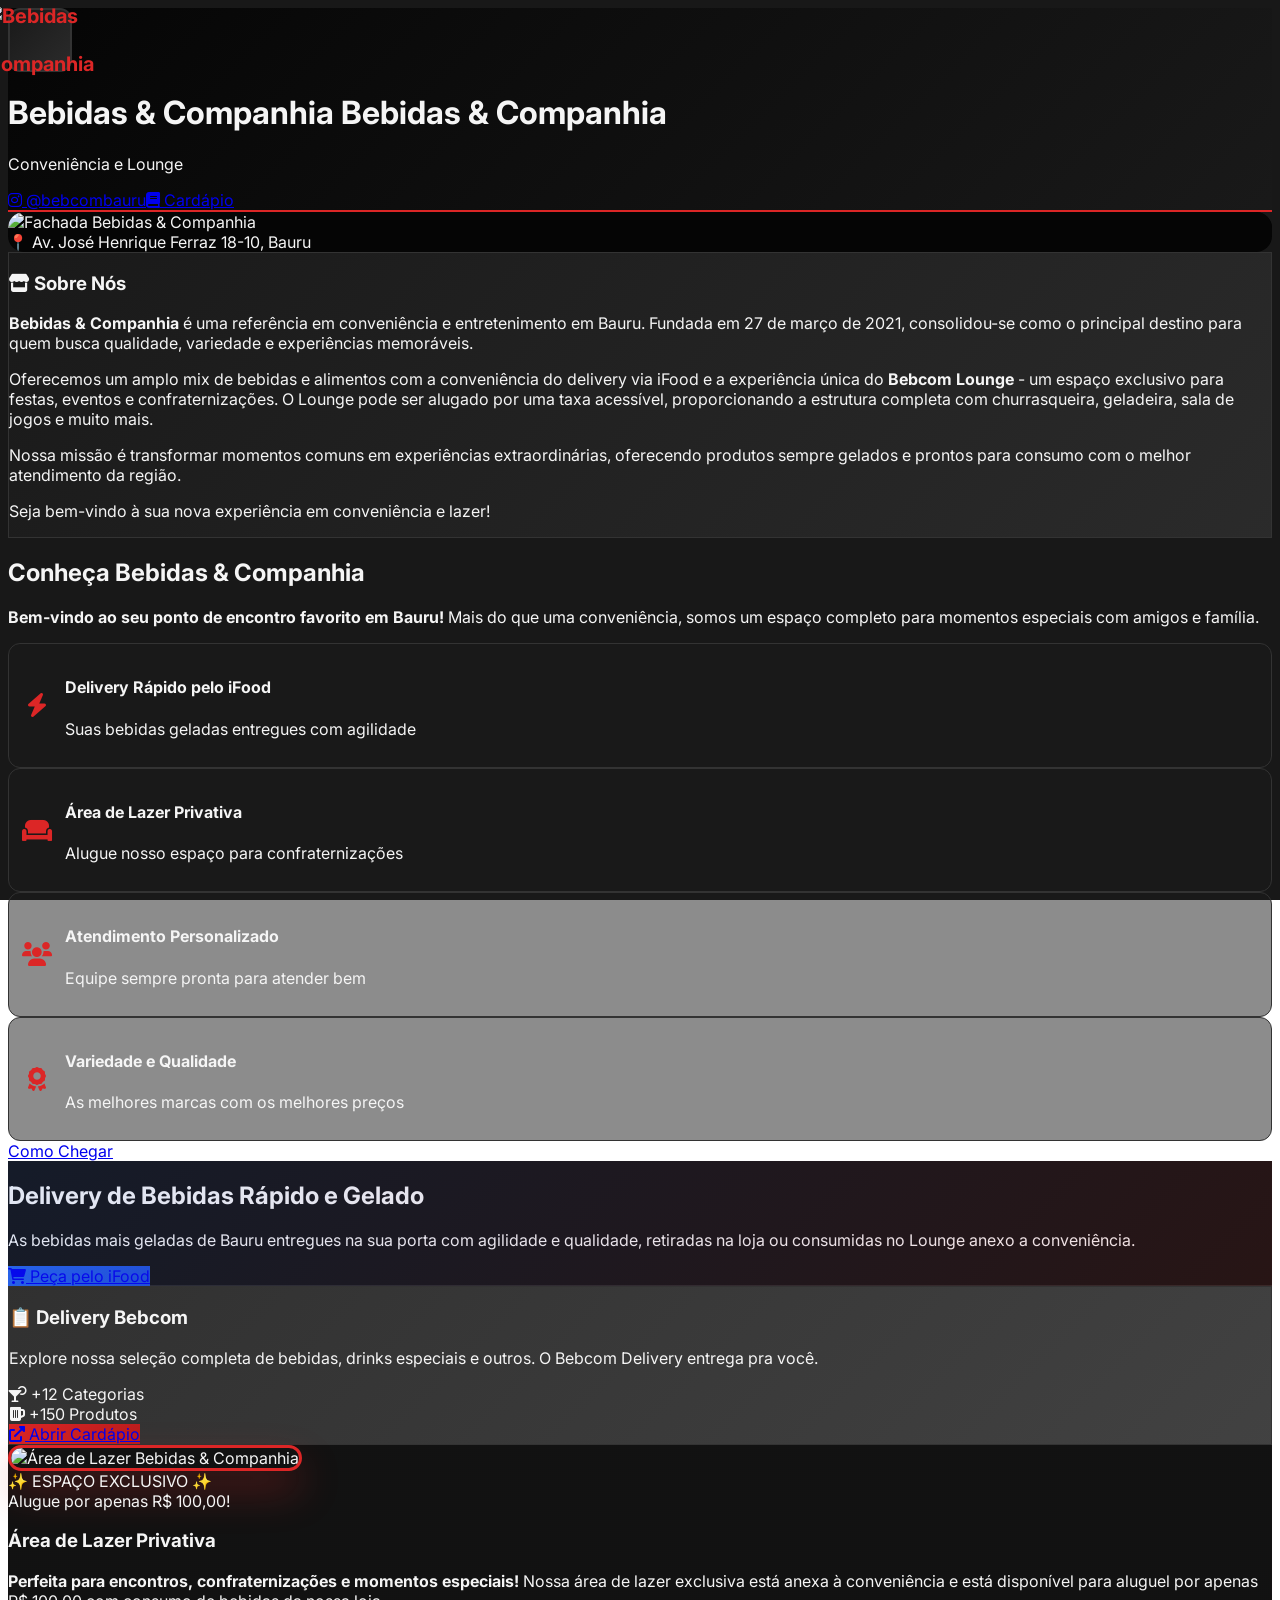
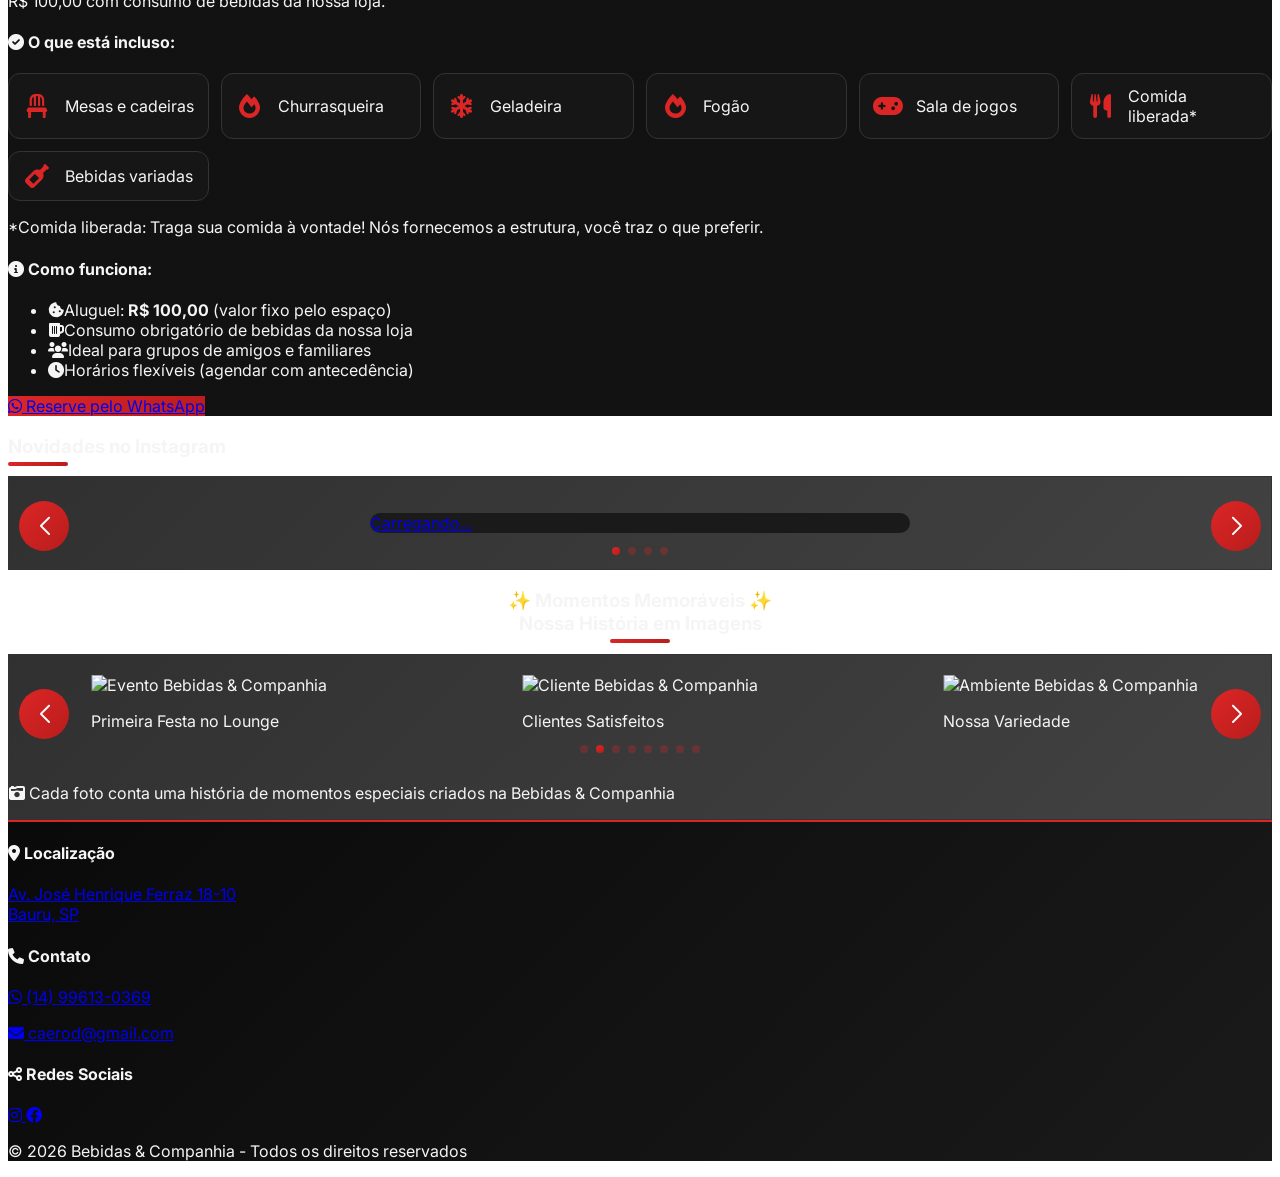
==== index.html @ fd342922 "adquacao texto" ====
<!DOCTYPE html>
<html lang="pt-BR">
<head>
  <meta charset="UTF-8">
  <!-- VIEWPORT CORRIGIDO PARA PREVENIR ZOOM NO MOBILE -->
  <meta name="viewport" content="width=device-width, initial-scale=1.0, maximum-scale=1.0, user-scalable=no, shrink-to-fit=no">
  <meta name="handheldfriendly" content="true">
  <meta name="mobileoptimized" content="width">
  
  <!-- META TAGS PWA -->
  <meta name="theme-color" content="#dc2626">
  <meta name="apple-mobile-web-app-capable" content="yes">
  <meta name="apple-mobile-web-app-status-bar-style" content="black-translucent">
  <meta name="apple-mobile-web-app-title" content="Beb&Com">
  <meta name="application-name" content="Beb&Com">
  <meta name="msapplication-TileColor" content="#dc2626">
  <meta name="msapplication-TileImage" content="/icon-144x144.png">
  
  <!-- LINKS PWA -->
  <link rel="manifest" href="/manifest.json">
  <link rel="apple-touch-icon" href="/icon-152x152.png">
  <link rel="icon" type="image/png" sizes="192x192" href="/icon-192x192.png">
  <link rel="icon" type="image/png" sizes="512x512" href="/icon-512x512.png">
  
  <title>Bebidas & Companhia - Conveniência e Lounge</title>
  
  <!-- CSS EXTERNO -->
  <link href="https://cdn.jsdelivr.net/npm/tailwindcss@2.2.19/dist/tailwind.min.css" rel="stylesheet">
  <link rel="stylesheet" href="https://cdn.jsdelivr.net/npm/swiper@8/swiper-bundle.min.css" />
  <link href="https://fonts.googleapis.com/css2?family=Inter:wght@300;400;500;600;700;800&display=swap" rel="stylesheet">
  <link rel="stylesheet" href="https://cdnjs.cloudflare.com/ajax/libs/font-awesome/6.0.0/css/all.min.css">
  
  <style>
    * {
      font-family: 'Inter', sans-serif;
      -webkit-tap-highlight-color: transparent;
    }
    
    html {
      touch-action: manipulation;
      -webkit-text-size-adjust: 100%;
      -ms-text-size-adjust: 100%;
      scroll-behavior: smooth;
    }
    
    body {
      background-color: #0a0a0a;
      color: #f5f5f5;
      background-image: url('https://raw.githubusercontent.com/Caerod1980/Imagens-Site-Guardian/bb4b23a92bf0f6ec625b9c34de3f5aa6871d1143/logo%20loja.jpeg');
      background-size: contain;
      background-position: center center;
      background-repeat: no-repeat;
      background-attachment: fixed;
      position: relative;
      overflow-x: hidden;
      min-height: 100vh;
    }
    
    body::before {
      content: '';
      position: fixed;
      top: 0;
      left: 0;
      width: 100%;
      height: 100%;
      background-color: rgba(5, 5, 5, 0.92);
      z-index: -1;
    }
    
    body > * {
      position: relative;
      z-index: 1;
    }
    
    .dark-bg { background-color: transparent; }
    .darker-bg { background-color: transparent; }
    
    .card-dark {
      background: linear-gradient(135deg, rgba(26, 26, 26, 0.9) 0%, rgba(45, 45, 45, 0.9) 100%);
      border: 1px solid #333;
      transition: all 0.3s ease;
      backdrop-filter: blur(8px);
    }
    
    .card-dark:hover {
      border-color: #dc2626;
      transform: translateY(-5px);
      box-shadow: 0 10px 25px rgba(220, 38, 38, 0.2);
    }
    
    .header-gradient {
      background: linear-gradient(135deg, rgba(5, 5, 5, 0.97) 0%, rgba(26, 26, 26, 0.97) 100%);
      border-bottom: 2px solid #dc2626;
      backdrop-filter: blur(10px);
    }
    
    .hero-section {
      background: linear-gradient(rgba(5, 5, 5, 0.94), rgba(5, 5, 5, 0.94)), 
                  url('https://images.unsplash.com/photo-1514933651103-005eec06c04b?ixlib=rb-1.2.1&auto=format&fit=crop&w=1200&q=80');
      background-size: cover;
      background-position: center;
      position: relative;
      overflow: hidden;
    }
    
    .hero-section::before {
      content: '';
      position: absolute;
      top: 0;
      left: 0;
      right: 0;
      bottom: 0;
      background: linear-gradient(135deg, rgba(37, 99, 235, 0.1) 0%, rgba(220, 38, 38, 0.1) 100%);
      z-index: 1;
    }
    
    .btn-primary {
      background: linear-gradient(135deg, #dc2626 0%, #b91c1c 100%);
      transition: all 0.3s ease;
    }
    
    .btn-primary:hover {
      transform: translateY(-2px);
      box-shadow: 0 10px 20px rgba(220, 38, 38, 0.3);
    }
    
    .btn-secondary {
      background: linear-gradient(135deg, #2563eb 0%, #1d4ed8 100%);
      transition: all 0.3s ease;
    }
    
    .btn-secondary:hover {
      transform: translateY(-2px);
      box-shadow: 0 10px 20px rgba(37, 99, 235, 0.3);
    }
    
    .section-title {
      position: relative;
      display: inline-block;
    }
    
    .section-title::after {
      content: '';
      position: absolute;
      bottom: -8px;
      left: 0;
      width: 60px;
      height: 4px;
      background: linear-gradient(135deg, #dc2626 0%, #b91c1c 100%);
      border-radius: 2px;
    }
    
    .category-icon {
      width: 50px;
      height: 50px;
      border-radius: 12px;
      display: flex;
      align-items: center;
      justify-content: center;
      font-size: 24px;
      background: linear-gradient(135deg, rgba(26, 26, 26, 0.95) 0%, rgba(45, 45, 45, 0.95) 100%);
      border: 1px solid #333;
    }
    
    .beer-color { background: linear-gradient(135deg, #f59e0b 0%, #d97706 100%); }
    .wine-color { background: linear-gradient(135deg, #dc2626 0%, #b91c1c 100%); }
    .soda-color { background: linear-gradient(135deg, #3b82f6 0%, #1d4ed8 100%); }
    .energy-color { background: linear-gradient(135deg, #10b981 0%, #059669 100%); }
    .water-color { background: linear-gradient(135deg, #0ea5e9 0%, #0284c7 100%); }
    .food-color { background: linear-gradient(135deg, #f97316 0%, #ea580c 100%); }
    .other-color { background: linear-gradient(135deg, #8b5cf6 0%, #7c3aed 100%); }
    
    .swiper {
      width: 100%;
      height: auto;
      padding: 20px 0;
    }
    
    .swiper-slide {
      display: flex;
      justify-content: center;
      align-items: center;
    }
    
    .swiper-button-next,
    .swiper-button-prev {
      background: linear-gradient(135deg, #dc2626 0%, #b91c1c 100%);
      width: 50px;
      height: 50px;
      border-radius: 50%;
      color: white;
    }
    
    .swiper-button-next:after,
    .swiper-button-prev:after {
      font-size: 18px;
      font-weight: bold;
    }
    
    .swiper-pagination-bullet {
      background: #dc2626;
      opacity: 0.3;
    }
    
    .swiper-pagination-bullet-active {
      opacity: 1;
      background: linear-gradient(135deg, #dc2626 0%, #b91c1c 100%);
    }
    
    .instagram-media {
      max-width: 100% !important;
      width: 100% !important;
      border-radius: 16px !important;
      overflow: hidden;
      background-color: rgba(26, 26, 26, 0.95) !important;
    }
    
    @media (min-width: 640px) {
      .instagram-media {
        max-width: 540px !important;
      }
    }
    
    .hover-lift {
      transition: all 0.3s cubic-bezier(0.4, 0, 0.2, 1);
    }
    
    .hover-lift:hover {
      transform: translateY(-8px);
    }
    
    [data-tooltip] {
      position: relative;
    }
    
    [data-tooltip]:before {
      content: attr(data-tooltip);
      position: absolute;
      bottom: 100%;
      left: 50%;
      transform: translateX(-50%);
      background: #1a1a1a;
      color: white;
      padding: 6px 12px;
      border-radius: 6px;
      font-size: 14px;
      white-space: nowrap;
      opacity: 0;
      visibility: hidden;
      transition: all 0.3s ease;
      z-index: 1000;
      border: 1px solid #333;
      box-shadow: 0 4px 12px rgba(0,0,0,0.3);
    }
    
    [data-tooltip]:hover:before {
      opacity: 1;
      visibility: visible;
      bottom: calc(100% + 10px);
    }
    
    .btn-primary, .btn-secondary {
      position: relative;
      overflow: hidden;
    }
    
    .btn-primary:after, .btn-secondary:after {
      content: '';
      position: absolute;
      top: 50%;
      left: 50%;
      width: 0;
      height: 0;
      border-radius: 50%;
      background: rgba(255, 255, 255, 0.3);
      transform: translate(-50%, -50%);
      transition: width 0.6s, height 0.6s;
    }
    
    .btn-primary:hover:after, .btn-secondary:hover:after {
      width: 300px;
      height: 300px;
    }
    
    .loading-bar {
      height: 3px;
      background: linear-gradient(135deg, #dc2626 0%, #b91c1c 100%);
      position: fixed;
      top: 0;
      left: 0;
      z-index: 9999;
      animation: loading 2s ease-in-out infinite;
    }
    
    @keyframes loading {
      0% { width: 0%; left: 0; }
      50% { width: 70%; }
      100% { width: 100%; left: 100%; }
    }
    
    .glass-effect {
      background: rgba(26, 26, 26, 0.85);
      backdrop-filter: blur(10px);
      border: 1px solid rgba(255, 255, 255, 0.1);
    }
    
    .btn-tactile {
      transition: all 0.2s ease;
    }
    
    .btn-tactile:active {
      transform: scale(0.95);
    }
    
    .scroll-indicator {
      position: absolute;
      bottom: 20px;
      left: 50%;
      transform: translateX(-50%);
      animation: bounce 2s infinite;
    }
    
    @keyframes bounce {
      0%, 20%, 50%, 80%, 100% { transform: translateX(-50%) translateY(0); }
      40% { transform: translateX(-50%) translateY(-10px); }
      60% { transform: translateX(-50%) translateY(-5px); }
    }
    
    .input-enhanced {
      background: rgba(26, 26, 26, 0.9);
      border: 2px solid #333;
      border-radius: 10px;
      padding: 12px 16px;
      color: white;
      transition: all 0.3s ease;
    }
    
    .input-enhanced:focus {
      outline: none;
      border-color: #dc2626;
      box-shadow: 0 0 0 3px rgba(220, 38, 38, 0.2);
    }
    
    .fachada-container {
      position: relative;
      overflow: hidden;
      border-radius: 16px;
      background-color: #050505;
    }
    
    .fachada-container img {
      display: block;
      width: 100%;
      height: auto;
      object-fit: cover;
      background-color: #050505;
    }
    
    /* ADAPTAÇÕES ESPECÍFICAS PARA MOBILE */
    @media (max-width: 768px) {
      body {
        background-size: contain;
        overflow-x: hidden;
      }
      
      .logo-container > div:last-child {
        flex: 1;
        min-width: 0;
      }
      
      .logo-container h1 {
        font-size: 1.3rem !important;
        line-height: 1.2;
        white-space: normal !important;
        overflow: visible !important;
        text-overflow: clip !important;
        max-width: 100% !important;
        display: flex;
        flex-direction: column;
      }
      
      .logo-container .mobile-subtitle {
        display: block !important;
        font-size: 0.7rem !important;
        line-height: 1.1;
        margin-top: 2px;
        white-space: nowrap;
        overflow: hidden;
        text-overflow: ellipsis;
        max-width: 100%;
        color: #9ca3af;
      }
      
      .hero-section {
        padding: 2rem 1rem;
      }
      
      .feature-grid {
        grid-template-columns: 1fr;
      }
      
      h1 { font-size: 1.75rem !important; }
      h2 { font-size: 1.5rem !important; }
      h3 { font-size: 1.25rem !important; }
      
      .btn-primary, .btn-secondary {
        padding: 12px 20px;
        font-size: 16px;
      }
      
      a, button, .card-dark {
        min-height: 44px;
        min-width: 44px;
      }
      
      input, select, textarea {
        font-size: 16px !important;
      }
    }
    
    @media (max-width: 480px) {
      body { background-size: contain; }
      
      .container {
        padding-left: 1rem;
        padding-right: 1rem;
      }
      
      .logo-container { gap: 10px; }
      
      .logo-placeholder {
        width: 40px;
        height: 40px;
        flex-shrink: 0;
        border-radius: 8px;
      }
      
      .logo-container h1 {
        font-size: 1.1rem !important;
        max-width: 100% !important;
      }
      
      .logo-container .mobile-subtitle {
        font-size: 0.65rem !important;
        max-width: 100%;
      }
    }
    
    @media (max-width: 380px) {
      .logo-container h1 {
        font-size: 1rem !important;
        max-width: 100% !important;
      }
      
      .logo-container .mobile-subtitle {
        font-size: 0.6rem !important;
        max-width: 100%;
      }
    }
    
    @media (min-width: 769px) {
      .logo-container .mobile-subtitle {
        display: none !important;
      }
      
      .logo-container .desktop-subtitle {
        display: block !important;
      }
    }
    
    .logo-container .mobile-subtitle { display: none; }
    .logo-container .desktop-subtitle { display: block; }
    
    @media (max-width: 768px) {
      .logo-container .desktop-subtitle {
        display: none !important;
      }
    }
    
    .centered-title {
      text-align: center !important;
      width: 100%;
    }
    
    .centered-title .section-title {
      display: inline-block;
      text-align: center;
    }
    
    .centered-title .section-title::after {
      left: 50%;
      transform: translateX(-50%);
    }
    
    .logo-placeholder {
      width: 50px;
      height: 50px;
      background: linear-gradient(135deg, rgba(26, 26, 26, 0.95) 0%, rgba(45, 45, 45, 0.95) 100%);
      border: 2px solid #333;
      border-radius: 10px;
      display: flex;
      align-items: center;
      justify-content: center;
      color: #dc2626;
      font-weight: bold;
      font-size: 20px;
      flex-shrink: 0;
    }
    
    @media (min-width: 768px) {
      .logo-placeholder {
        width: 60px;
        height: 60px;
        border-radius: 12px;
      }
    }
    
    .mobile-menu-button {
      display: none;
      background: transparent;
      border: none;
      color: white;
      font-size: 24px;
      cursor: pointer;
      padding: 8px;
      border-radius: 6px;
      transition: all 0.3s ease;
    }
    
    .mobile-menu-button:hover {
      background: rgba(220, 38, 38, 0.2);
    }
    
    .mobile-menu {
      position: fixed;
      top: 0;
      right: -100%;
      width: 280px;
      height: 100vh;
      background: linear-gradient(135deg, rgba(5, 5, 5, 0.98) 0%, rgba(26, 26, 26, 0.98) 100%);
      backdrop-filter: blur(10px);
      z-index: 1000;
      transition: right 0.3s ease;
      border-left: 2px solid #dc2626;
      box-shadow: -5px 0 15px rgba(0, 0, 0, 0.3);
    }
    
    .mobile-menu.active { right: 0; }
    
    .mobile-menu-header {
      padding: 20px;
      border-bottom: 1px solid #333;
      display: flex;
      justify-content: space-between;
      align-items: center;
    }
    
    .mobile-menu-content {
      padding: 20px;
      display: flex;
      flex-direction: column;
      gap: 20px;
    }
    
    .mobile-menu-item {
      display: flex;
      align-items: center;
      gap: 15px;
      padding: 12px;
      border-radius: 8px;
      color: white;
      text-decoration: none;
      transition: all 0.3s ease;
      border: 1px solid transparent;
    }
    
    .mobile-menu-item:hover {
      background: rgba(220, 38, 38, 0.1);
      border-color: #dc2626;
      transform: translateX(5px);
    }
    
    .mobile-menu-item i {
      width: 24px;
      text-align: center;
      color: #dc2626;
    }
    
    .mobile-menu-overlay {
      position: fixed;
      top: 0;
      left: 0;
      width: 100%;
      height: 100%;
      background: rgba(0, 0, 0, 0.7);
      z-index: 999;
      opacity: 0;
      visibility: hidden;
      transition: all 0.3s ease;
    }
    
    .mobile-menu-overlay.active {
      opacity: 1;
      visibility: visible;
    }
    
    .close-menu-button {
      background: transparent;
      border: none;
      color: white;
      font-size: 24px;
      cursor: pointer;
      padding: 5px;
      border-radius: 6px;
      transition: all 0.3s ease;
    }
    
    .close-menu-button:hover {
      background: rgba(220, 38, 38, 0.2);
    }
    
    @media (max-width: 768px) {
      .mobile-menu-button { display: block; }
      .header-right-desktop { display: none; }
    }
    
    @media (min-width: 769px) {
      .mobile-menu-button { display: none; }
      .header-right-desktop { display: flex; }
    }
    
    .feature-item {
      display: flex;
      align-items: center;
      gap: 12px;
      padding: 12px;
      background: rgba(26, 26, 26, 0.5);
      border-radius: 12px;
      border: 1px solid #333;
      transition: all 0.3s ease;
    }
    
    .feature-item:hover {
      border-color: #dc2626;
      background: rgba(26, 26, 26, 0.8);
      transform: translateX(5px);
    }
    
    .feature-item i {
      font-size: 24px;
      color: #dc2626;
      width: 32px;
      text-align: center;
    }
    
    .feature-grid {
      display: grid;
      grid-template-columns: repeat(auto-fit, minmax(200px, 1fr));
      gap: 12px;
    }
    
    .lounge-section {
      background: linear-gradient(rgba(5, 5, 5, 0.95), rgba(5, 5, 5, 0.95)), 
                  url('https://raw.githubusercontent.com/Caerod1980/Imagens-Site-Bebcom/40852c79a2b6483d5cab7f6fc6886e3b7cb11b28/lounge%201.png');
      background-size: cover;
      background-position: center;
      position: relative;
    }
    
    .lounge-image {
      border-radius: 24px;
      border: 3px solid #dc2626;
      box-shadow: 0 20px 40px rgba(220, 38, 38, 0.3);
    }
    
    .footer-gradient {
      background: linear-gradient(135deg, #0a0a0a 0%, #1a1a1a 100%);
      border-top: 2px solid #dc2626;
    }

    /* ESTILO PARA O BOTÃO DE INSTALAÇÃO PWA */
    .install-pwa-btn {
      position: fixed;
      bottom: 20px;
      right: 20px;
      background: linear-gradient(135deg, #dc2626 0%, #b91c1c 100%);
      color: white;
      border: none;
      border-radius: 50px;
      padding: 12px 24px;
      font-weight: bold;
      box-shadow: 0 4px 15px rgba(220, 38, 38, 0.5);
      cursor: pointer;
      z-index: 999;
      display: flex;
      align-items: center;
      gap: 8px;
      transition: all 0.3s ease;
      border: 1px solid rgba(255,255,255,0.2);
    }
    
    .install-pwa-btn:hover {
      transform: scale(1.05);
      box-shadow: 0 6px 20px rgba(220, 38, 38, 0.7);
    }
    
    .install-pwa-btn.hidden {
      display: none;
    }
    
    @media (max-width: 768px) {
      .install-pwa-btn {
        bottom: 15px;
        right: 15px;
        padding: 10px 18px;
        font-size: 14px;
      }
    }
  </style>
</head>
<body class="dark-bg">
  <!-- BOTÃO DE INSTALAÇÃO PWA -->
  <button id="installButton" class="install-pwa-btn hidden">
    <i class="fas fa-download"></i>
    Instalar App
  </button>

  <!-- Header -->
  <header class="header-gradient text-white shadow-2xl relative z-10">
    <div class="container mx-auto px-4 py-4">
      <div class="flex items-center justify-between">
        <div class="logo-container flex items-center space-x-3">
          <!-- Logo da Loja -->
          <div class="logo-placeholder">
            <img src="https://raw.githubusercontent.com/Caerod1980/Imagens-Site-Guardian/bb4b23a92bf0f6ec625b9c34de3f5aa6871d1143/logo%20loja.jpeg" 
                 alt="Bebidas & Companhia" 
                 class="w-full h-full object-contain rounded-lg">
          </div>
          <div class="flex flex-col">
            <h1 class="text-2xl md:text-3xl font-bold truncate md:whitespace-normal">
              <span class="md:hidden block">
                <span class="block">Bebidas &</span>
                <span class="block">Companhia</span>
              </span>
              <span class="hidden md:block">Bebidas & Companhia</span>
            </h1>
            <p class="desktop-subtitle text-sm text-gray-300">Conveniência e Lounge</p>
            <p class="mobile-subtitle text-gray-300">Conveniência e Lounge</p>
          </div>
        </div>
        
        <!-- Menu Desktop -->
        <div class="header-right-desktop items-center space-x-6">
          <a href="https://www.instagram.com/bebcombauru" class="flex items-center space-x-2 hover:text-red-500 transition-colors" data-tooltip="Abrir Instagram">
            <i class="fab fa-instagram text-xl"></i>
            <span>@bebcombauru</span>
          </a>
          <a href="#cardapio-section" class="flex items-center space-x-2 hover:text-red-500 transition-colors px-4 py-2 rounded-lg border border-red-600 bg-red-600/10 hover:bg-red-600/20 btn-tactile" data-tooltip="Ver cardápio completo">
            <i class="fas fa-book text-xl"></i>
            <span class="font-bold">Cardápio</span>
          </a>
        </div>
        
        <!-- Botão Hamburguer Mobile -->
        <button class="mobile-menu-button" onclick="toggleMobileMenu()">
          <i class="fas fa-bars"></i>
        </button>
      </div>
    </div>
  </header>

  <!-- Menu Mobile -->
  <div class="mobile-menu-overlay" id="mobileMenuOverlay" onclick="closeMobileMenu()"></div>
  
  <div class="mobile-menu" id="mobileMenu">
    <div class="mobile-menu-header">
      <h3 class="text-xl font-bold">Menu</h3>
      <button class="close-menu-button" onclick="closeMobileMenu()">
        <i class="fas fa-times"></i>
      </button>
    </div>
    <div class="mobile-menu-content">
      <a href="https://www.instagram.com/bebcombauru" class="mobile-menu-item" target="_blank">
        <i class="fab fa-instagram"></i>
        <span>Instagram</span>
      </a>
      <a href="#cardapio-section" class="mobile-menu-item internal-link">
        <i class="fas fa-book"></i>
        <span>Cardápio (seção)</span>
      </a>
      <a href="https://www.ifood.com.br/delivery/bauru-sp/bebidas-e-companhia-residencial-parque-granja-cecilia-b/aac15ae4-e526-4e8c-b3b6-6627cb7e2001" class="mobile-menu-item" target="_blank">
        <i class="fas fa-shopping-cart"></i>
        <span>iFood</span>
      </a>
      <a href="https://wa.me/5514996130369" class="mobile-menu-item" target="_blank">
        <i class="fab fa-whatsapp"></i>
        <span>WhatsApp</span>
      </a>
      <a href="https://www.google.com/maps/search/?api=1&query=Av.+José+Henrique+Ferraz+18-10,+Bauru,+SP" class="mobile-menu-item" target="_blank">
        <i class="fas fa-map-marker-alt"></i>
        <span>Como Chegar</span>
      </a>
      <a href="https://caerod1980.github.io/bebcom-delivery-backend/" class="mobile-menu-item external-link" target="_blank">
        <i class="fas fa-external-link-alt"></i>
        <span>Delivery Bebcom</span>
      </a>
    </div>
  </div>

  <!-- NOVA SEÇÃO: CONHEÇA BEBIDAS & COMPANHIA -->
  <section class="darker-bg text-white py-16">
    <div class="container mx-auto px-4">
      <div class="flex flex-col lg:flex-row gap-12 items-center">
        
        <!-- Imagem da Fachada -->
        <div class="w-full lg:w-1/2">
          <div class="fachada-container rounded-2xl border-2 border-gray-800 shadow-2xl">
            <img src="https://github.com/Caerod1980/Imagens-Site-Bebcom/blob/c9d175f53da36a43b2d21bed4a057c8f7ff5a907/Fachada%20Bebidas%20e%20Companhia%202.jpeg?raw=true" 
                 alt="Fachada Bebidas & Companhia" 
                 class="w-full h-auto transition-transform duration-500 hover:scale-105">
            <div class="absolute bottom-0 left-0 right-0 bg-gradient-to-t from-black/80 to-transparent p-6">
              <div class="text-white text-lg font-semibold">📍 Av. José Henrique Ferraz 18-10, Bauru</div>
            </div>
          </div>
          
          <!-- SEÇÃO "SOBRE NÓS" -->
          <div class="mt-8 card-dark rounded-2xl p-6">
            <h3 class="text-2xl font-bold mb-4 flex items-center text-red-500">
              <i class="fas fa-store mr-3"></i>
              Sobre Nós
            </h3>
            <div class="space-y-4 text-gray-300">
              <p>
                <strong>Bebidas & Companhia</strong> é uma referência em conveniência e entretenimento em Bauru. 
                Fundada em 27 de março de 2021, consolidou-se como o principal destino para quem busca qualidade, 
                variedade e experiências memoráveis.
              </p>
              <p>
                Oferecemos um amplo mix de bebidas e alimentos com a conveniência do delivery via iFood e a 
                experiência única do <strong>Bebcom Lounge</strong> - um espaço exclusivo para festas, eventos 
                e confraternizações. O Lounge pode ser alugado por uma taxa acessível, proporcionando a estrutura 
                completa com churrasqueira, geladeira, sala de jogos e muito mais.
              </p>
              <p>
                Nossa missão é transformar momentos comuns em experiências extraordinárias, oferecendo produtos 
                sempre gelados e prontos para consumo com o melhor atendimento da região.
              </p>
              <p class="pt-4 text-white font-semibold italic border-t border-gray-700">
                Seja bem-vindo à sua nova experiência em conveniência e lazer!
              </p>
            </div>
          </div>
        </div>
        
        <!-- Descrição da Loja -->
        <div class="w-full lg:w-1/2">
          <h2 class="text-3xl md:text-4xl font-bold mb-6">
            <span class="text-red-500">Conheça </span> Bebidas & Companhia
          </h2>
          
          <p class="text-lg text-gray-300 mb-6">
            <strong>Bem-vindo ao seu ponto de encontro favorito em Bauru!</strong> 
            Mais do que uma conveniência, somos um espaço completo para momentos 
            especiais com amigos e família.
          </p>
          
          <div class="space-y-4 mb-8">
            <div class="feature-item">
              <i class="fas fa-bolt text-red-500"></i>
              <div>
                <h4 class="font-bold text-white">Delivery Rápido pelo iFood</h4>
                <p class="text-gray-300">Suas bebidas geladas entregues com agilidade</p>
              </div>
            </div>
            
            <div class="feature-item">
              <i class="fas fa-couch text-red-500"></i>
              <div>
                <h4 class="font-bold text-white">Área de Lazer Privativa</h4>
                <p class="text-gray-300">Alugue nosso espaço para confraternizações</p>
              </div>
            </div>
            
            <div class="feature-item">
              <i class="fas fa-users text-red-500"></i>
              <div>
                <h4 class="font-bold text-white">Atendimento Personalizado</h4>
                <p class="text-gray-300">Equipe sempre pronta para atender bem</p>
              </div>
            </div>
            
            <div class="feature-item">
              <i class="fas fa-award text-red-500"></i>
              <div>
                <h4 class="font-bold text-white">Variedade e Qualidade</h4>
                <p class="text-gray-300">As melhores marcas com os melhores preços</p>
              </div>
            </div>
          </div>
          
          <div class="flex flex-col sm:flex-row gap-4">
            <a href="https://www.google.com/maps/search/?api=1&query=Av.+José+Henrique+Ferraz+18-10,+Bauru,+SP" 
               target="_blank"
               class="border border-gray-700 px-8 py-3 rounded-full text-white font-bold text-lg flex items-center justify-center space-x-3 hover:bg-gray-800 transition-colors btn-tactile" data-tooltip="Abrir Google Maps">
              <span>Como Chegar</span>
            </a>
          </div>
        </div>
      </div>
    </div>
  </section>

  <!-- Hero Section -->
  <section class="hero-section text-white py-16 relative">
    <div class="container mx-auto px-4 text-center relative z-10">
      <h2 class="text-4xl md:text-6xl font-bold mb-6">
        Delivery de Bebidas
        <span class="block text-red-500 text-glow">Rápido e Gelado</span>
      </h2>
      <p class="text-xl md:text-2xl mb-8 text-gray-300 max-w-3xl mx-auto">
        As bebidas mais geladas de Bauru entregues na sua porta com agilidade e qualidade, retiradas na loja ou consumidas no Lounge anexo a conveniência.
      </p>
      <div class="flex flex-col sm:flex-row gap-4 justify-center items-center">
        <a href="https://www.ifood.com.br/delivery/bauru-sp/bebidas-e-companhia-residencial-parque-granja-cecilia-b/aac15ae4-e526-4e8c-b3b6-6627cb7e2001" class="btn-secondary px-8 py-4 rounded-full text-white font-bold text-lg flex items-center space-x-3 btn-tactile" data-tooltip="Abrir iFood">
          <i class="fas fa-shopping-cart"></i>
          <span>Peça pelo iFood</span>
        </a>
      </div>
    </div>
  </section>

  <!-- SEÇÃO: CARDÁPIO COMPLETO -->
  <section id="cardapio-section" class="py-16">
    <div class="container mx-auto px-4">
      <div class="card-dark rounded-2xl p-8 text-center border-2 border-red-600 hover-lift">
        <div class="flex flex-col md:flex-row items-center justify-between gap-6">
          <div class="text-left">
            <h3 class="text-2xl md:text-3xl font-bold text-white mb-2">
              <span class="text-red-500">📋 Delivery Bebcom</span>
            </h3>
            <p class="text-gray-300 mb-4">
              Explore nossa seleção completa de bebidas, drinks especiais e outros. 
              O Bebcom Delivery entrega pra você.
            </p>
            <div class="flex items-center space-x-4 text-sm text-gray-400">
              <div class="flex items-center">
                <i class="fas fa-cocktail text-red-500 mr-2"></i>
                <span>+12 Categorias</span>
              </div>
              <div class="flex items-center">
                <i class="fas fa-beer text-red-500 mr-2"></i>
                <span>+150 Produtos</span>
              </div>
            </div>
          </div>
          <a href="https://caerod1980.github.io/bebcom-delivery-backend/" target="_blank" 
             class="btn-primary px-8 py-4 rounded-full text-white font-bold text-lg flex items-center space-x-3 btn-tactile whitespace-nowrap external-link" 
             data-tooltip="Abrir Cardápio Completo">
            <i class="fas fa-external-link-alt"></i>
            <span>Abrir Cardápio</span>
          </a>
        </div>
      </div>
    </div>
  </section>

  <!-- SEÇÃO: ÁREA DE LAZER -->
  <section class="lounge-section text-white py-16 relative">
    <div class="container mx-auto px-4 relative z-10">
      <div class="flex flex-col lg:flex-row gap-12 items-center">
        <!-- Imagem da Área de Lazer -->
        <div class="w-full lg:w-1/2">
          <div class="relative">
            <img src="https://raw.githubusercontent.com/Caerod1980/Imagens-Site-Bebcom/40852c79a2b6483d5cab7f6fc6886e3b7cb11b28/lounge%201.png" 
                 alt="Área de Lazer Bebidas & Companhia" 
                 class="lounge-image w-full h-auto">
            <div class="absolute bottom-0 left-0 right-0 bg-gradient-to-t from-black to-transparent p-6 rounded-b-2xl">
              <div class="text-2xl font-bold text-red-500 mb-2">✨ ESPAÇO EXCLUSIVO ✨</div>
              <div class="text-white text-lg font-semibold">Alugue por apenas R$ 100,00!</div>
            </div>
          </div>
        </div>
        
        <!-- Descrição da Área de Lazer -->
        <div class="w-full lg:w-1/2">
          <h3 class="text-3xl md:text-4xl font-bold mb-6">
            <span class="text-red-500">Área de Lazer</span> Privativa
          </h3>
          
          <p class="text-lg text-gray-300 mb-6">
            <strong>Perfeita para encontros, confraternizações e momentos especiais!</strong> 
            Nossa área de lazer exclusiva está anexa à conveniência e está disponível para aluguel 
            por apenas <span class="text-red-500 font-bold">R$ 100,00</span> com consumo de bebidas da nossa loja.
          </p>
          
          <div class="mb-8">
            <h4 class="text-xl font-bold mb-4 flex items-center text-red-500">
              <i class="fas fa-check-circle mr-3"></i>
              O que está incluso:
            </h4>
            <div class="feature-grid mb-6">
              <div class="feature-item"><i class="fas fa-chair"></i><span>Mesas e cadeiras</span></div>
              <div class="feature-item"><i class="fas fa-fire"></i><span>Churrasqueira</span></div>
              <div class="feature-item"><i class="fas fa-snowflake"></i><span>Geladeira</span></div>
              <div class="feature-item"><i class="fas fa-fire"></i><span>Fogão</span></div>
              <div class="feature-item"><i class="fas fa-gamepad"></i><span>Sala de jogos</span></div>
              <div class="feature-item"><i class="fas fa-utensils"></i><span>Comida liberada*</span></div>
              <div class="feature-item"><i class="fas fa-wine-bottle"></i><span>Bebidas variadas</span></div>
            </div>
            <p class="text-sm text-gray-400 italic">
              *Comida liberada: Traga sua comida à vontade! Nós fornecemos a estrutura, você traz o que preferir.
            </p>
          </div>
          
          <div class="bg-gray-900 rounded-xl p-6 mb-8">
            <h4 class="text-xl font-bold mb-4 flex items-center text-blue-500">
              <i class="fas fa-info-circle mr-3"></i>
              Como funciona:
            </h4>
            <ul class="space-y-3">
              <li class="flex items-start"><i class="fas fa-cookie-bite text-red-500 mr-3 mt-1"></i><span>Aluguel: <strong>R$ 100,00</strong> (valor fixo pelo espaço)</span></li>
              <li class="flex items-start"><i class="fas fa-beer text-red-500 mr-3 mt-1"></i><span>Consumo obrigatório de bebidas da nossa loja</span></li>
              <li class="flex items-start"><i class="fas fa-users text-red-500 mr-3 mt-1"></i><span>Ideal para grupos de amigos e familiares</span></li>
              <li class="flex items-start"><i class="fas fa-clock text-red-500 mr-3 mt-1"></i><span>Horários flexíveis (agendar com antecedência)</span></li>
            </ul>
          </div>
          
          <a href="https://wa.me/5514996130369?text=Olá! Gostaria de mais informações sobre o aluguel da área de lazer!" 
             class="btn-primary px-8 py-4 rounded-full text-white font-bold text-lg flex items-center justify-center space-x-3 w-full lg:w-auto btn-tactile" data-tooltip="Abrir WhatsApp">
            <i class="fab fa-whatsapp text-xl"></i>
            <span>Reserve pelo WhatsApp</span>
          </a>
        </div>
      </div>
    </div>
  </section>

  <!-- Main Content - Instagram Feed -->
  <main class="container mx-auto px-4 py-12">
    <div class="flex flex-col lg:flex-row gap-12 justify-center">
      <section class="w-full">
        <h3 class="section-title text-3xl font-bold text-white mb-8">Novidades no Instagram</h3>
        <div class="card-dark rounded-2xl p-6">
          <div class="swiper mySwiper">
            <div class="swiper-wrapper">
              <div class="swiper-slide">
                <blockquote class="instagram-media" data-instgrm-permalink="https://www.instagram.com/p/DLd0WeCp0q5/" data-instgrm-version="14" style="max-width: 540px; width: 100%;" data-instgrm-allow-script-access="true" data-instgrm-payload-type="video">
                  <a href="https://www.instagram.com/p/DLd0WeCp0q5/">Carregando...</a>
                </blockquote>
              </div>
              <div class="swiper-slide">
                <blockquote class="instagram-media" data-instgrm-permalink="https://www.instagram.com/p/DLNmoSWpNQB/" data-instgrm-version="14" style="max-width: 540px; width: 100%;" data-instgrm-allow-script-access="true" data-instgrm-payload-type="video">
                  <a href="https://www.instagram.com/p/DLNmoSWpNQB/">Carregando...</a>
                </blockquote>
              </div>
              <div class="swiper-slide">
                <blockquote class="instagram-media" data-instgrm-permalink="https://www.instagram.com/p/DLdFGbAJBfo/" data-instgrm-version="14" style="max-width: 540px; width: 100%;" data-instgrm-allow-script-access="true" data-instgrm-payload-type="video">
                  <a href="https://www.instagram.com/p/DLdFGbAJBfo/">Carregando...</a>
                </blockquote>
              </div>
              <div class="swiper-slide">
                <blockquote class="instagram-media" data-instgrm-permalink="https://www.instagram.com/p/DLAzrlMJPLK/" data-instgrm-version="14" style="max-width: 540px; width: 100%;" data-instgrm-allow-script-access="true" data-instgrm-payload-type="video">
                  <a href="https://www.instagram.com/p/DLAzrlMJPLK/">Carregando...</a>
                </blockquote>
              </div>
            </div>
            <div class="swiper-button-next"></div>
            <div class="swiper-button-prev"></div>
            <div class="swiper-pagination"></div>
          </div>
        </div>
      </section>
    </div>
  </main>

  <!-- Galeria de Fotos -->
  <section class="py-16 bg-black">
    <div class="container mx-auto px-4">
      <div class="centered-title mb-8">
        <h3 class="section-title text-3xl font-bold text-white">
          <span class="text-red-500">✨ Momentos Memoráveis ✨</span><br>
          <span class="text-xl md:text-2xl font-normal text-gray-300 mt-2 block">Nossa História em Imagens</span>
        </h3>
      </div>
      
      <div class="card-dark rounded-2xl p-6 border-2 border-red-600">
        <div class="swiper gallerySwiper">
          <div class="swiper-wrapper">
            <div class="swiper-slide">
              <div class="relative overflow-hidden rounded-xl">
                <img src="https://github.com/Caerod1980/Imagens-Site-Bebcom/blob/00dabb21cd79d9fc9554f568f5afbb0937e23c08/WhatsApp%20Image%202021-03-27%20at%2014.10.54%20(1).jpeg?raw=true" alt="Momento Bebidas & Companhia" class="w-full h-64 md:h-80 object-cover transition-transform duration-500 hover:scale-110">
                <div class="absolute bottom-0 left-0 right-0 bg-gradient-to-t from-black/90 to-transparent p-4">
                  <p class="text-white text-sm font-semibold">Inauguração - Março 2021</p>
                </div>
              </div>
            </div>
            
            <div class="swiper-slide">
              <div class="relative overflow-hidden rounded-xl">
                <img src="https://github.com/Caerod1980/Imagens-Site-Bebcom/blob/00dabb21cd79d9fc9554f568f5afbb0937e23c08/WhatsApp%20Image%202021-03-27%20at%2014.10.56%20(2).jpeg?raw=true" alt="Evento Bebidas & Companhia" class="w-full h-64 md:h-80 object-cover transition-transform duration-500 hover:scale-110">
                <div class="absolute bottom-0 left-0 right-0 bg-gradient-to-t from-black/90 to-transparent p-4">
                  <p class="text-white text-sm font-semibold">Primeira Festa no Lounge</p>
                </div>
              </div>
            </div>
            
            <div class="swiper-slide">
              <div class="relative overflow-hidden rounded-xl">
                <img src="https://github.com/Caerod1980/Imagens-Site-Bebcom/blob/00dabb21cd79d9fc9554f568f5afbb0937e23c08/WhatsApp%20Image%202021-03-27%20at%2014.10.56%20(3).jpeg?raw=true" alt="Cliente Bebidas & Companhia" class="w-full h-64 md:h-80 object-cover transition-transform duration-500 hover:scale-110">
                <div class="absolute bottom-0 left-0 right-0 bg-gradient-to-t from-black/90 to-transparent p-4">
                  <p class="text-white text-sm font-semibold">Clientes Satisfeitos</p>
                </div>
              </div>
            </div>
            
            <div class="swiper-slide">
              <div class="relative overflow-hidden rounded-xl">
                <img src="https://github.com/Caerod1980/Imagens-Site-Bebcom/blob/00dabb21cd79d9fc9554f568f5afbb0937e23c08/WhatsApp%20Image%202021-03-29%20at%2013.00.09.jpeg?raw=true" alt="Ambiente Bebidas & Companhia" class="w-full h-64 md:h-80 object-cover transition-transform duration-500 hover:scale-110">
                <div class="absolute bottom-0 left-0 right-0 bg-gradient-to-t from-black/90 to-transparent p-4">
                  <p class="text-white text-sm font-semibold">Nossa Variedade</p>
                </div>
              </div>
            </div>
            
            <div class="swiper-slide">
              <div class="relative overflow-hidden rounded-xl">
                <img src="https://github.com/Caerod1980/Imagens-Site-Bebcom/blob/00dabb21cd79d9fc9554f568f5afbb0937e23c08/WhatsApp%20Image%202021-03-29%20at%2013.00.12%20(2).jpeg?raw=true" alt="Produtos Bebidas & Companhia" class="w-full h-64 md:h-80 object-cover transition-transform duration-500 hover:scale-110">
                <div class="absolute bottom-0 left-0 right-0 bg-gradient-to-t from-black/90 to-transparent p-4">
                  <p class="text-white text-sm font-semibold">Bebidas Geladas</p>
                </div>
              </div>
            </div>
            
            <div class="swiper-slide">
              <div class="relative overflow-hidden rounded-xl">
                <img src="https://github.com/Caerod1980/Imagens-Site-Bebcom/blob/00dabb21cd79d9fc9554f568f5afbb0937e23c08/WhatsApp%20Image%202021-03-27%20at%2014.10.55%20(3).jpeg?raw=true" alt="Espaço Bebidas & Companhia" class="w-full h-64 md:h-80 object-cover transition-transform duration-500 hover:scale-110">
                <div class="absolute bottom-0 left-0 right-0 bg-gradient-to-t from-black/90 to-transparent p-4">
                  <p class="text-white text-sm font-semibold">Ambiente Aconchegante</p>
                </div>
              </div>
            </div>
            
            <div class="swiper-slide">
              <div class="relative overflow-hidden rounded-xl">
                <img src="https://github.com/Caerod1980/Imagens-Site-Bebcom/blob/00dabb21cd79d9fc9554f568f5afbb0937e23c08/WhatsApp%20Image%202021-03-27%20at%2014.10.56%20(1).jpeg?raw=true" alt="Celebração Bebidas & Companhia" class="w-full h-64 md:h-80 object-cover transition-transform duration-500 hover:scale-110">
                <div class="absolute bottom-0 left-0 right-0 bg-gradient-to-t from-black/90 to-transparent p-4">
                  <p class="text-white text-sm font-semibold">Celebrações Especiais</p>
                </div>
              </div>
            </div>

            <div class="swiper-slide">
              <div class="relative overflow-hidden rounded-xl">
                <img src="https://github.com/Caerod1980/Imagens-Site-Bebcom/blob/3b6365af30392578b6379221ba89b3b83f37ae60/WhatsApp%20Image%202026-01-28%20at%2018.15.59.jpeg?raw=true" alt="Momento Especial Bebidas & Companhia" class="w-full h-64 md:h-80 object-cover transition-transform duration-500 hover:scale-110">
                <div class="absolute bottom-0 left-0 right-0 bg-gradient-to-t from-black/90 to-transparent p-4">
                  <p class="text-white text-sm font-semibold">Momento Especial - Janeiro 2026</p>
                </div>
              </div>
            </div>
          </div>
          <div class="swiper-button-next bg-red-600 hover:bg-red-700"></div>
          <div class="swiper-button-prev bg-red-600 hover:bg-red-700"></div>
          <div class="swiper-pagination"></div>
        </div>
        
        <div class="mt-6 text-center">
          <p class="text-gray-300 italic">
            <i class="fas fa-camera-retro text-red-500 mr-2"></i>
            Cada foto conta uma história de momentos especiais criados na Bebidas & Companhia
          </p>
        </div>
      </div>
    </div>
  </section>

  <!-- Footer -->
  <footer class="footer-gradient text-white py-12 mt-16">
    <div class="container mx-auto px-4">
      <div class="grid grid-cols-1 md:grid-cols-3 gap-8">
        <div>
          <h4 class="text-xl font-bold mb-4 flex items-center">
            <i class="fas fa-map-marker-alt mr-3 text-red-500"></i>
            Localização
          </h4>
          <p class="mb-2 text-gray-300">
            <a href="https://www.google.com/maps/search/?api=1&query=Av.+José+Henrique+Ferraz+18-10,+Bauru,+SP" target="_blank" class="hover:text-red-500 transition-colors" data-tooltip="Abrir Google Maps">
              Av. José Henrique Ferraz 18-10<br>
              Bauru, SP
            </a>
          </p>
        </div>
        
        <div>
          <h4 class="text-xl font-bold mb-4 flex items-center">
            <i class="fas fa-phone mr-3 text-blue-500"></i>
            Contato
          </h4>
          <p class="mb-2">
            <a href="https://wa.me/5514996130369" class="hover:text-red-500 transition-colors flex items-center" data-tooltip="Abrir WhatsApp">
              <i class="fab fa-whatsapp mr-2"></i>
              (14) 99613-0369
            </a>
          </p>
          <p>
            <a href="mailto:caerod@gmail.com" class="hover:text-red-500 transition-colors flex items-center" data-tooltip="Enviar email">
              <i class="fas fa-envelope mr-2"></i>
              caerod@gmail.com
            </a>
          </p>
        </div>
        
        <div>
          <h4 class="text-xl font-bold mb-4 flex items-center">
            <i class="fas fa-share-alt mr-3 text-red-500"></i>
            Redes Sociais
          </h4>
          <div class="flex space-x-4">
            <a href="https://www.instagram.com/bebcombauru" target="_blank" class="w-12 h-12 bg-gray-800 rounded-full flex items-center justify-center hover:bg-red-600 transition-all btn-tactile" data-tooltip="Instagram">
              <i class="fab fa-instagram text-xl"></i>
            </a>
            <a href="https://www.facebook.com/bebcombauru" target="_blank" class="w-12 h-12 bg-gray-800 rounded-full flex items-center justify-center hover:bg-blue-600 transition-all btn-tactile" data-tooltip="Facebook">
              <i class="fab fa-facebook text-xl"></i>
            </a>
          </div>
        </div>
      </div>
      
      <div class="border-t border-gray-800 mt-8 pt-8 text-center">
        <p class="text-gray-400">© 2026 Bebidas & Companhia - Todos os direitos reservados</p>
      </div>
    </div>
  </footer>

  <!-- Scripts -->
  <script src="https://www.instagram.com/embed.js"></script>
  <script src="https://cdn.jsdelivr.net/npm/swiper@8/swiper-bundle.min.js"></script>
  <script>
    // Funções para o menu hamburguer
    function toggleMobileMenu() {
      const menu = document.getElementById('mobileMenu');
      const overlay = document.getElementById('mobileMenuOverlay');
      menu.classList.toggle('active');
      overlay.classList.toggle('active');
      document.body.style.overflow = menu.classList.contains('active') ? 'hidden' : '';
    }
    
    function closeMobileMenu() {
      const menu = document.getElementById('mobileMenu');
      const overlay = document.getElementById('mobileMenuOverlay');
      menu.classList.remove('active');
      overlay.classList.remove('active');
      document.body.style.overflow = '';
    }

    function handleMobileMenuLinks() {
      document.querySelectorAll('.mobile-menu-item.internal-link').forEach(link => {
        link.addEventListener('click', function(e) {
          e.preventDefault();
          closeMobileMenu();
          
          const targetId = this.getAttribute('href');
          if (targetId.startsWith('#')) {
            const target = document.querySelector(targetId);
            if (target) {
              setTimeout(() => {
                target.scrollIntoView({ behavior: 'smooth', block: 'start' });
              }, 300);
            }
          }
        });
      });
      
      document.querySelectorAll('.mobile-menu-item.external-link').forEach(link => {
        link.addEventListener('click', function(e) {
          closeMobileMenu();
        });
      });
    }
    
    document.addEventListener('keydown', (e) => {
      if (e.key === 'Escape') {
        closeMobileMenu();
      }
    });

    // PWA Installation
    let deferredPrompt;
    const installButton = document.getElementById('installButton');

    window.addEventListener('beforeinstallprompt', (e) => {
      e.preventDefault();
      deferredPrompt = e;
      installButton.classList.remove('hidden');
    });

    installButton.addEventListener('click', async () => {
      if (!deferredPrompt) return;
      deferredPrompt.prompt();
      const { outcome } = await deferredPrompt.userChoice;
      console.log(`User response to the install prompt: ${outcome}`);
      deferredPrompt = null;
      installButton.classList.add('hidden');
    });

    window.addEventListener('appinstalled', () => {
      installButton.classList.add('hidden');
      console.log('PWA was installed');
    });

    if (window.matchMedia('(display-mode: standalone)').matches) {
      installButton.classList.add('hidden');
    }

    window.onload = function() {
      var swiper = new Swiper(".mySwiper", {
        slidesPerView: 1,
        spaceBetween: 30,
        loop: true,
        pagination: { el: ".swiper-pagination", clickable: true },
        navigation: { nextEl: ".swiper-button-next", prevEl: ".swiper-button-prev" },
        breakpoints: { 640: { slidesPerView: 1 }, 1024: { slidesPerView: 1 } }
      });

      var gallerySwiper = new Swiper(".gallerySwiper", {
        slidesPerView: 1,
        spaceBetween: 30,
        loop: true,
        autoplay: { delay: 2000, disableOnInteraction: false },
        pagination: { el: ".swiper-pagination", clickable: true },
        navigation: { nextEl: ".swiper-button-next", prevEl: ".swiper-button-prev" },
        breakpoints: { 640: { slidesPerView: 2 }, 1024: { slidesPerView: 3 } }
      });

      document.querySelectorAll('a[href^="#"]').forEach(anchor => {
        anchor.addEventListener('click', function (e) {
          e.preventDefault();
          const target = document.querySelector(this.getAttribute('href'));
          if (target) {
            target.scrollIntoView({ behavior: 'smooth', block: 'start' });
          }
        });
      });

      document.querySelectorAll('.btn-primary, .btn-secondary, .card-dark').forEach(btn => {
        btn.classList.add('btn-tactile');
      });

      handleMobileMenuLinks();

      if ('serviceWorker' in navigator) {
        window.addEventListener('load', function() {
          navigator.serviceWorker.register('/sw.js').then(function(registration) {
            console.log('ServiceWorker registration successful with scope: ', registration.scope);
          }, function(err) {
            console.log('ServiceWorker registration failed: ', err);
          });
        });
      }
    };
  </script>
</body>
</html>
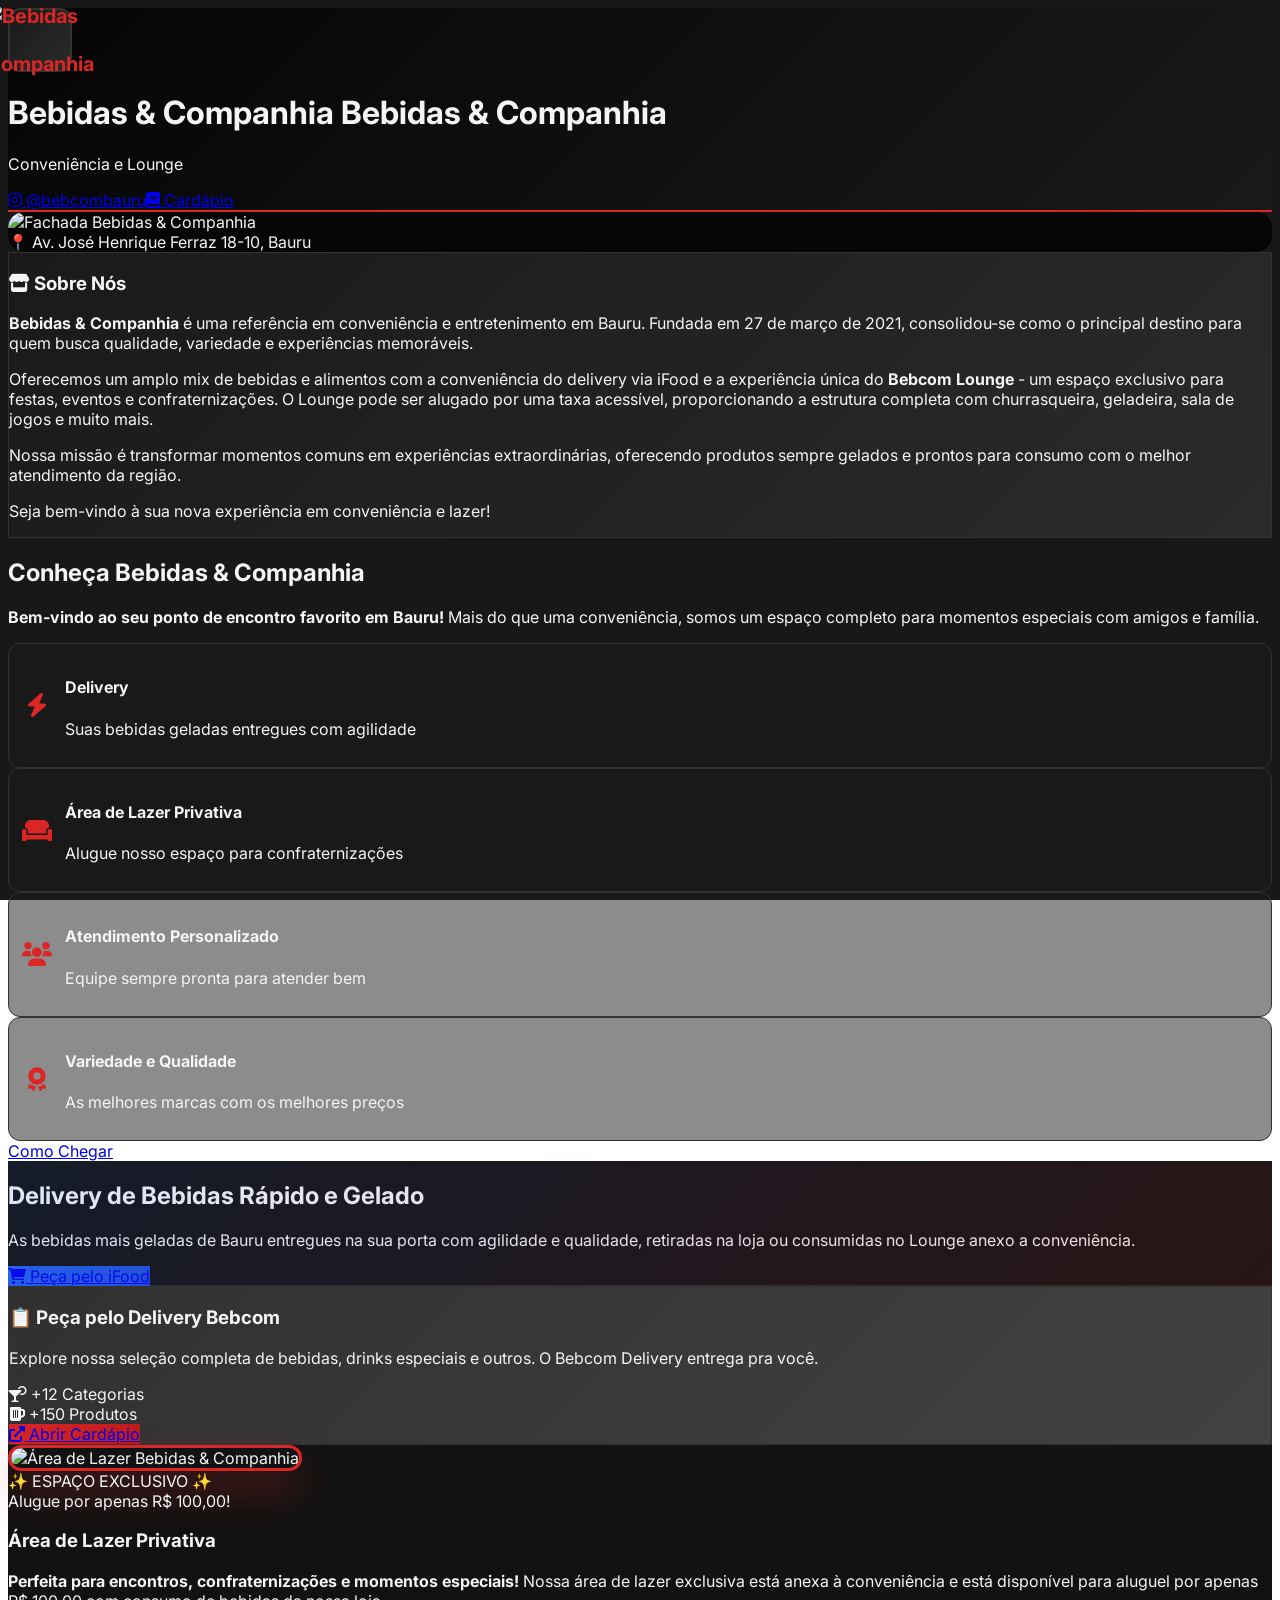
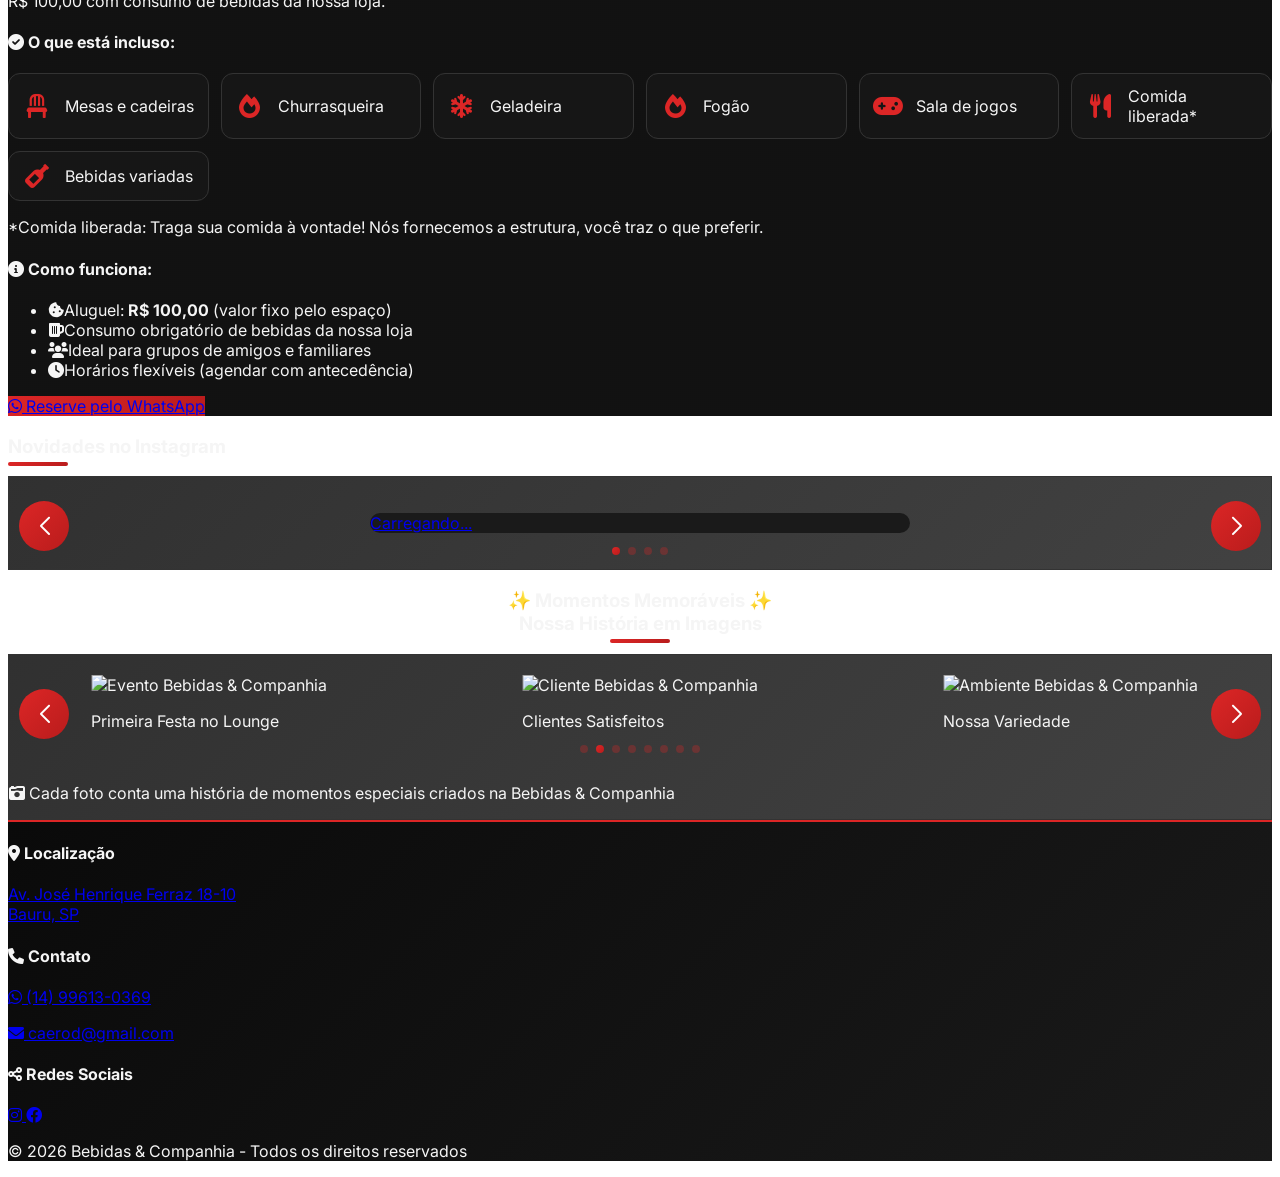
==== commit 91af3d3d: "ajustes textos" ====
--- a/index.html
+++ b/index.html
@@ -868,7 +868,7 @@
             <div class="feature-item">
               <i class="fas fa-bolt text-red-500"></i>
               <div>
-                <h4 class="font-bold text-white">Delivery Rápido pelo iFood</h4>
+                <h4 class="font-bold text-white">Delivery</h4>
                 <p class="text-gray-300">Suas bebidas geladas entregues com agilidade</p>
               </div>
             </div>
@@ -936,7 +936,7 @@
         <div class="flex flex-col md:flex-row items-center justify-between gap-6">
           <div class="text-left">
             <h3 class="text-2xl md:text-3xl font-bold text-white mb-2">
-              <span class="text-red-500">📋 Delivery Bebcom</span>
+              <span class="text-red-500">📋 Peça pelo Delivery Bebcom</span>
             </h3>
             <p class="text-gray-300 mb-4">
               Explore nossa seleção completa de bebidas, drinks especiais e outros. 
@@ -1363,3 +1363,4 @@
 
 
 
+
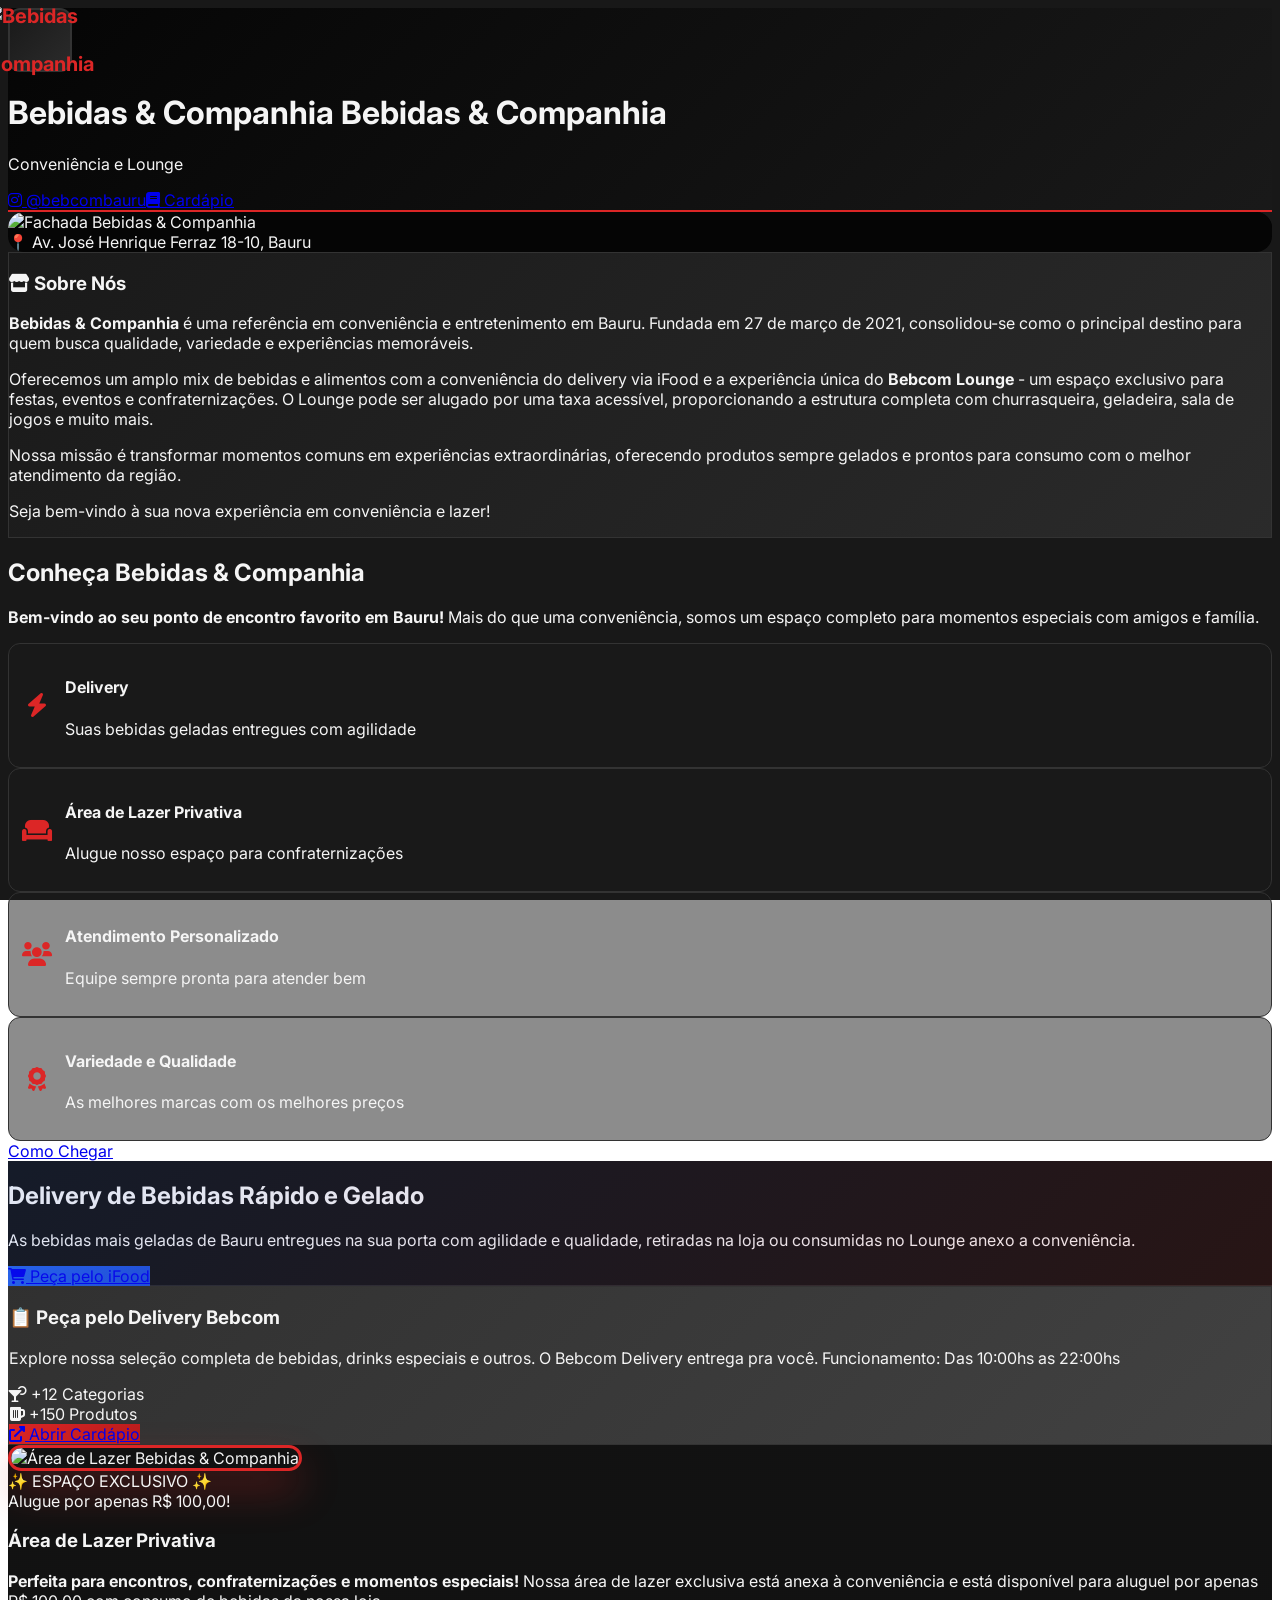
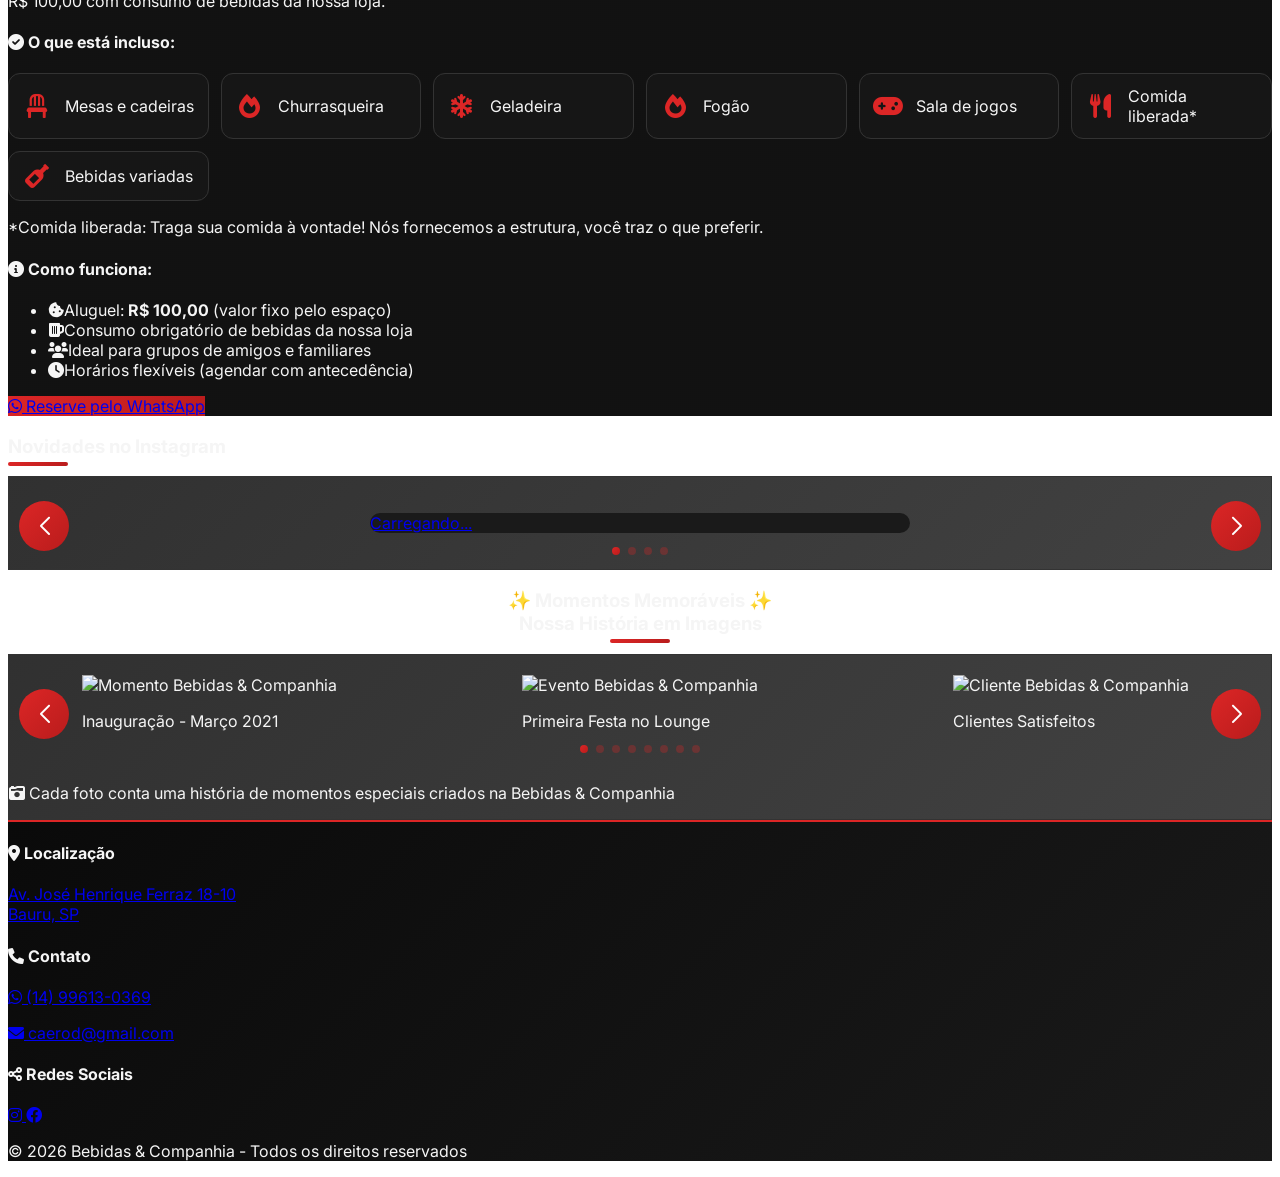
==== commit 3a96397d: "Funcionamento" ====
--- a/index.html
+++ b/index.html
@@ -940,7 +940,7 @@
             </h3>
             <p class="text-gray-300 mb-4">
               Explore nossa seleção completa de bebidas, drinks especiais e outros. 
-              O Bebcom Delivery entrega pra você.
+              O Bebcom Delivery entrega pra você. Funcionamento: Das 10:00hs as 22:00hs
             </p>
             <div class="flex items-center space-x-4 text-sm text-gray-400">
               <div class="flex items-center">
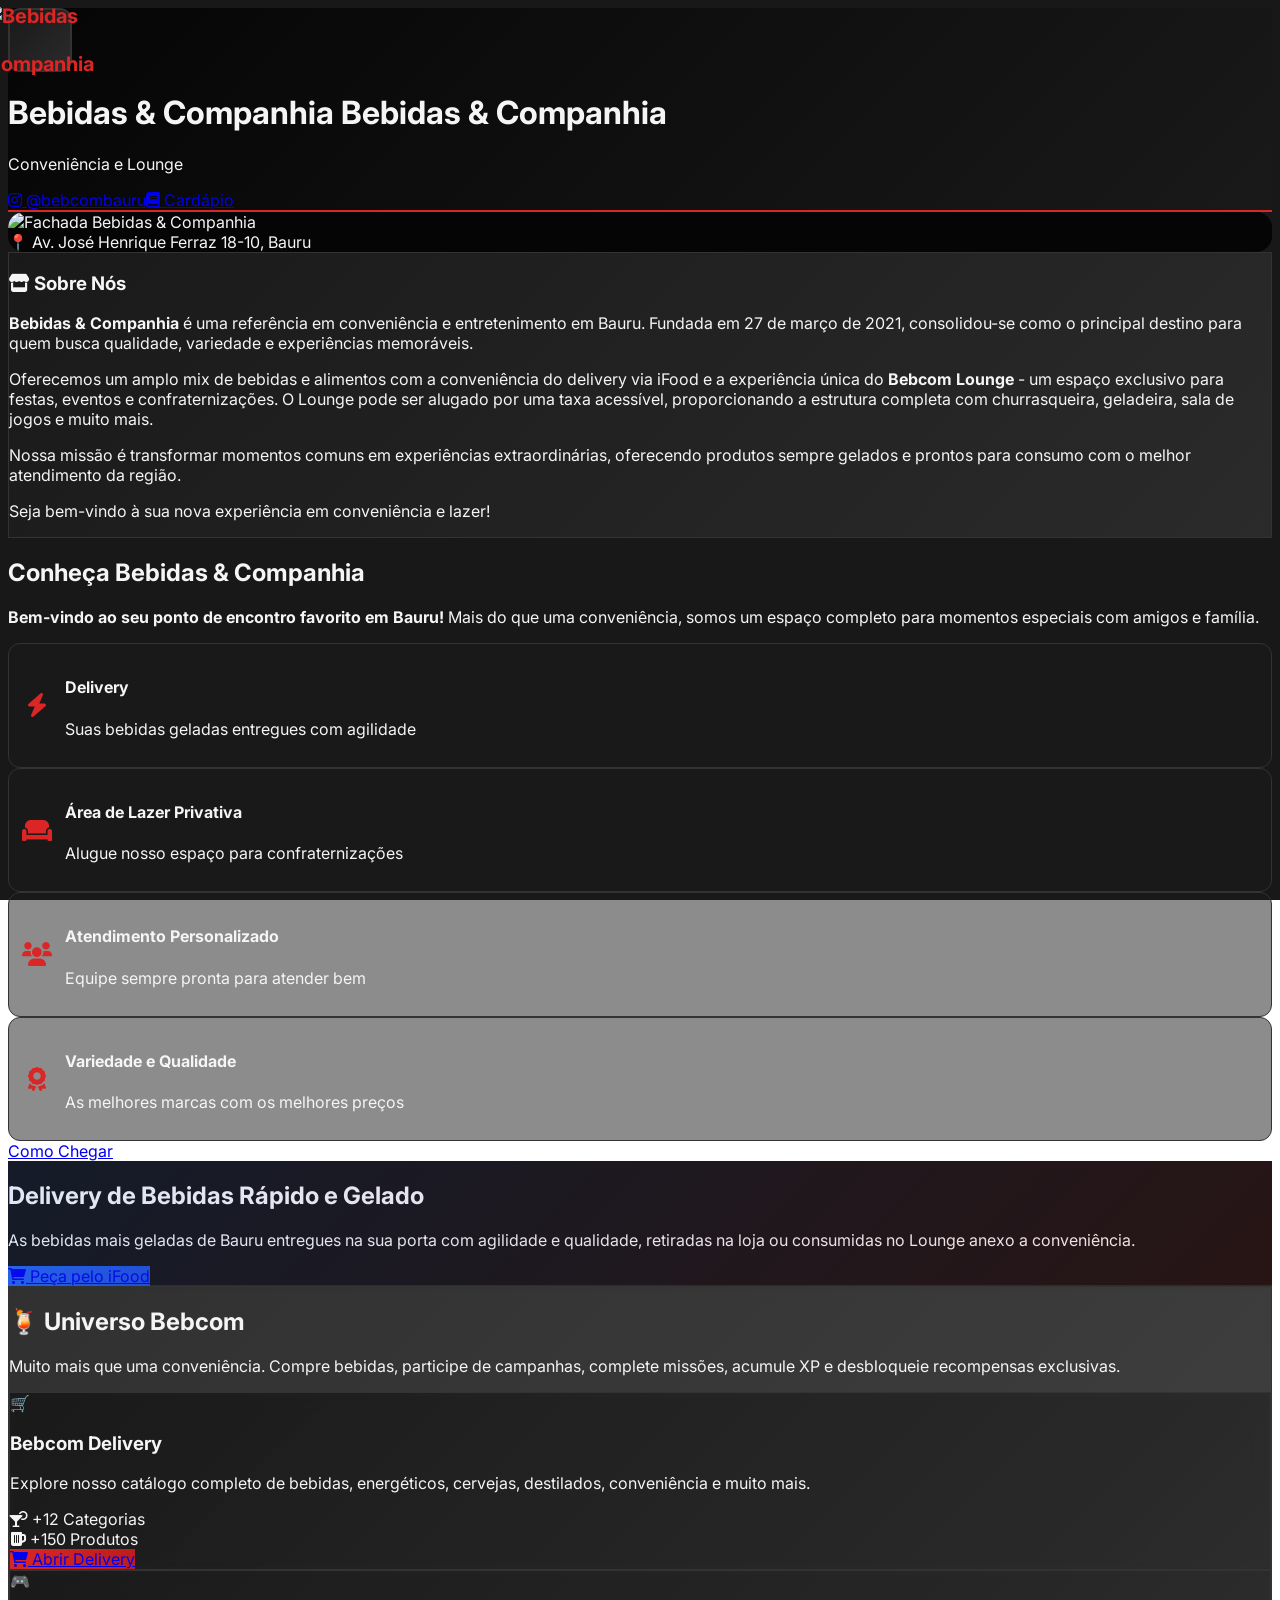
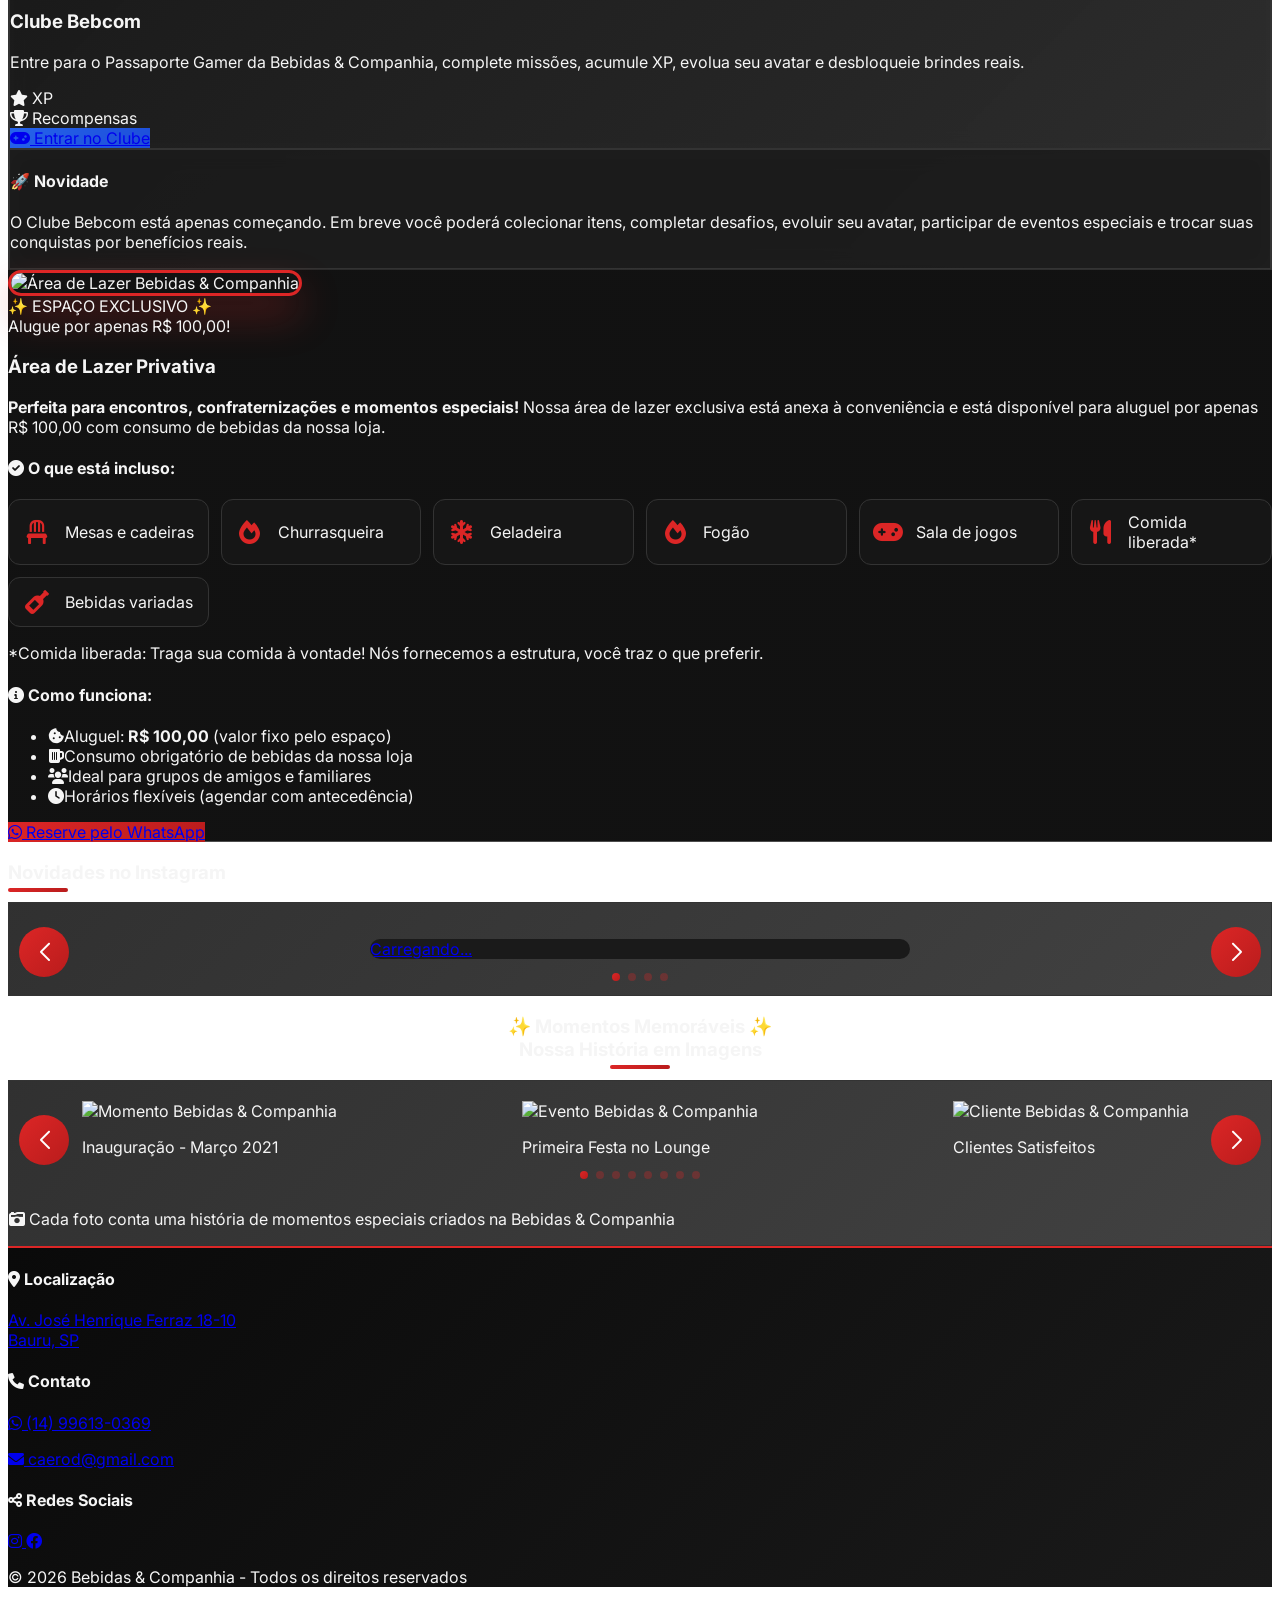
==== commit 49f14df8: "botão clube bebcom" ====
--- a/index.html
+++ b/index.html
@@ -929,40 +929,155 @@
     </div>
   </section>
 
-  <!-- SEÇÃO: CARDÁPIO COMPLETO -->
-  <section id="cardapio-section" class="py-16">
-    <div class="container mx-auto px-4">
-      <div class="card-dark rounded-2xl p-8 text-center border-2 border-red-600 hover-lift">
-        <div class="flex flex-col md:flex-row items-center justify-between gap-6">
-          <div class="text-left">
-            <h3 class="text-2xl md:text-3xl font-bold text-white mb-2">
-              <span class="text-red-500">📋 Peça pelo Delivery Bebcom</span>
+ <!-- ===================================================== -->
+<!-- UNIVERSO BEBCOM -->
+<!-- ===================================================== -->
+<section id="universo-bebcom" class="py-16">
+  <div class="container mx-auto px-4">
+
+    <div class="card-dark rounded-2xl p-8 border-2 border-red-600 hover-lift">
+
+      <div class="text-center mb-10">
+        <h2 class="text-3xl md:text-4xl font-bold text-white mb-4">
+          🍹 <span class="text-red-500">Universo Bebcom</span>
+        </h2>
+
+        <p class="text-gray-300 max-w-3xl mx-auto text-lg leading-relaxed">
+          Muito mais que uma conveniência.
+          Compre bebidas, participe de campanhas, complete missões,
+          acumule XP e desbloqueie recompensas exclusivas.
+        </p>
+      </div>
+
+      <div class="grid md:grid-cols-2 gap-8">
+
+        <!-- CARD DELIVERY -->
+
+        <div class="card-dark rounded-2xl p-8 border border-gray-700 hover-lift">
+
+          <div class="text-center">
+
+            <div class="text-5xl mb-4">
+              🛒
+            </div>
+
+            <h3 class="text-2xl font-bold text-white mb-3">
+              Bebcom Delivery
             </h3>
-            <p class="text-gray-300 mb-4">
-              Explore nossa seleção completa de bebidas, drinks especiais e outros. 
-              O Bebcom Delivery entrega pra você. Funcionamento: Das 10:00hs as 22:00hs
+
+            <p class="text-gray-300 mb-6">
+              Explore nosso catálogo completo de bebidas,
+              energéticos, cervejas, destilados,
+              conveniência e muito mais.
             </p>
-            <div class="flex items-center space-x-4 text-sm text-gray-400">
+
+            <div class="flex justify-center gap-6 text-sm text-gray-400 mb-6">
+
               <div class="flex items-center">
                 <i class="fas fa-cocktail text-red-500 mr-2"></i>
                 <span>+12 Categorias</span>
               </div>
+
               <div class="flex items-center">
                 <i class="fas fa-beer text-red-500 mr-2"></i>
                 <span>+150 Produtos</span>
               </div>
-            </div>
+
+            </div>
+
+            <a
+              href="https://caerod1980.github.io/bebcom-delivery-backend/"
+              target="_blank"
+              class="btn-primary w-full py-4 rounded-full text-white font-bold text-lg flex justify-center items-center gap-3 btn-tactile external-link">
+
+              <i class="fas fa-shopping-cart"></i>
+
+              <span>Abrir Delivery</span>
+
+            </a>
+
           </div>
-          <a href="https://caerod1980.github.io/bebcom-delivery-backend/" target="_blank" 
-             class="btn-primary px-8 py-4 rounded-full text-white font-bold text-lg flex items-center space-x-3 btn-tactile whitespace-nowrap external-link" 
-             data-tooltip="Abrir Cardápio Completo">
-            <i class="fas fa-external-link-alt"></i>
-            <span>Abrir Cardápio</span>
-          </a>
+
         </div>
+
+        <!-- CARD CLUBE -->
+
+        <div class="card-dark rounded-2xl p-8 border border-blue-700 hover-lift">
+
+          <div class="text-center">
+
+            <div class="text-5xl mb-4">
+              🎮
+            </div>
+
+            <h3 class="text-2xl font-bold text-white mb-3">
+              Clube Bebcom
+            </h3>
+
+            <p class="text-gray-300 mb-6">
+              Entre para o Passaporte Gamer da Bebidas & Companhia,
+              complete missões, acumule XP,
+              evolua seu avatar
+              e desbloqueie brindes reais.
+            </p>
+
+            <div class="flex justify-center gap-6 text-sm text-gray-400 mb-6">
+
+              <div class="flex items-center">
+                <i class="fas fa-star text-yellow-400 mr-2"></i>
+                <span>XP</span>
+              </div>
+
+              <div class="flex items-center">
+                <i class="fas fa-trophy text-green-400 mr-2"></i>
+                <span>Recompensas</span>
+              </div>
+
+            </div>
+
+            <a
+              href="/clube.html"
+              class="btn-secondary w-full py-4 rounded-full text-white font-bold text-lg flex justify-center items-center gap-3 btn-tactile">
+
+              <i class="fas fa-gamepad"></i>
+
+              <span>Entrar no Clube</span>
+
+            </a>
+
+          </div>
+
+        </div>
+
       </div>
+
+      <div class="mt-10 text-center">
+
+        <div class="glass-effect rounded-xl p-5">
+
+          <h4 class="text-xl font-bold text-red-500 mb-2">
+            🚀 Novidade
+          </h4>
+
+          <p class="text-gray-300">
+
+            O Clube Bebcom está apenas começando.
+            Em breve você poderá colecionar itens,
+            completar desafios,
+            evoluir seu avatar,
+            participar de eventos especiais
+            e trocar suas conquistas por benefícios reais.
+
+          </p>
+
+        </div>
+
+      </div>
+
     </div>
-  </section>
+
+  </div>
+</section>
 
   <!-- SEÇÃO: ÁREA DE LAZER -->
   <section class="lounge-section text-white py-16 relative">
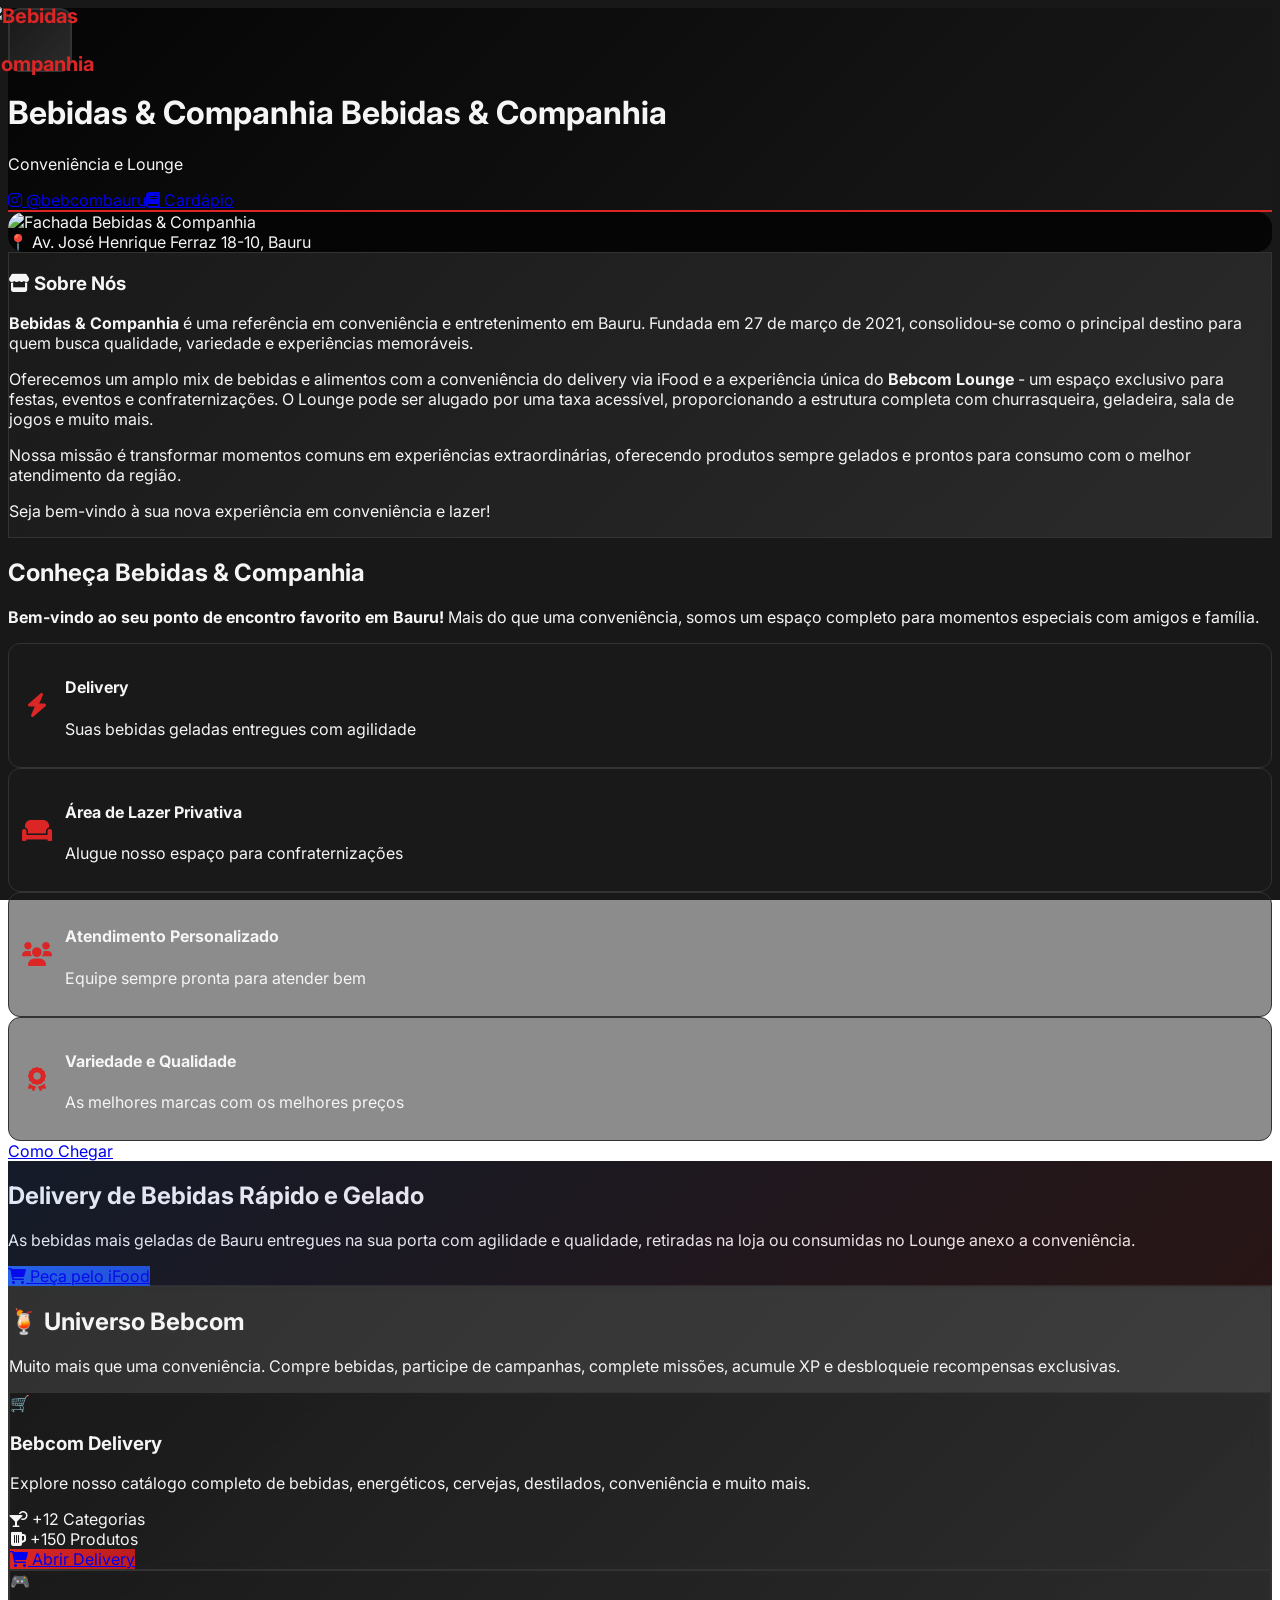
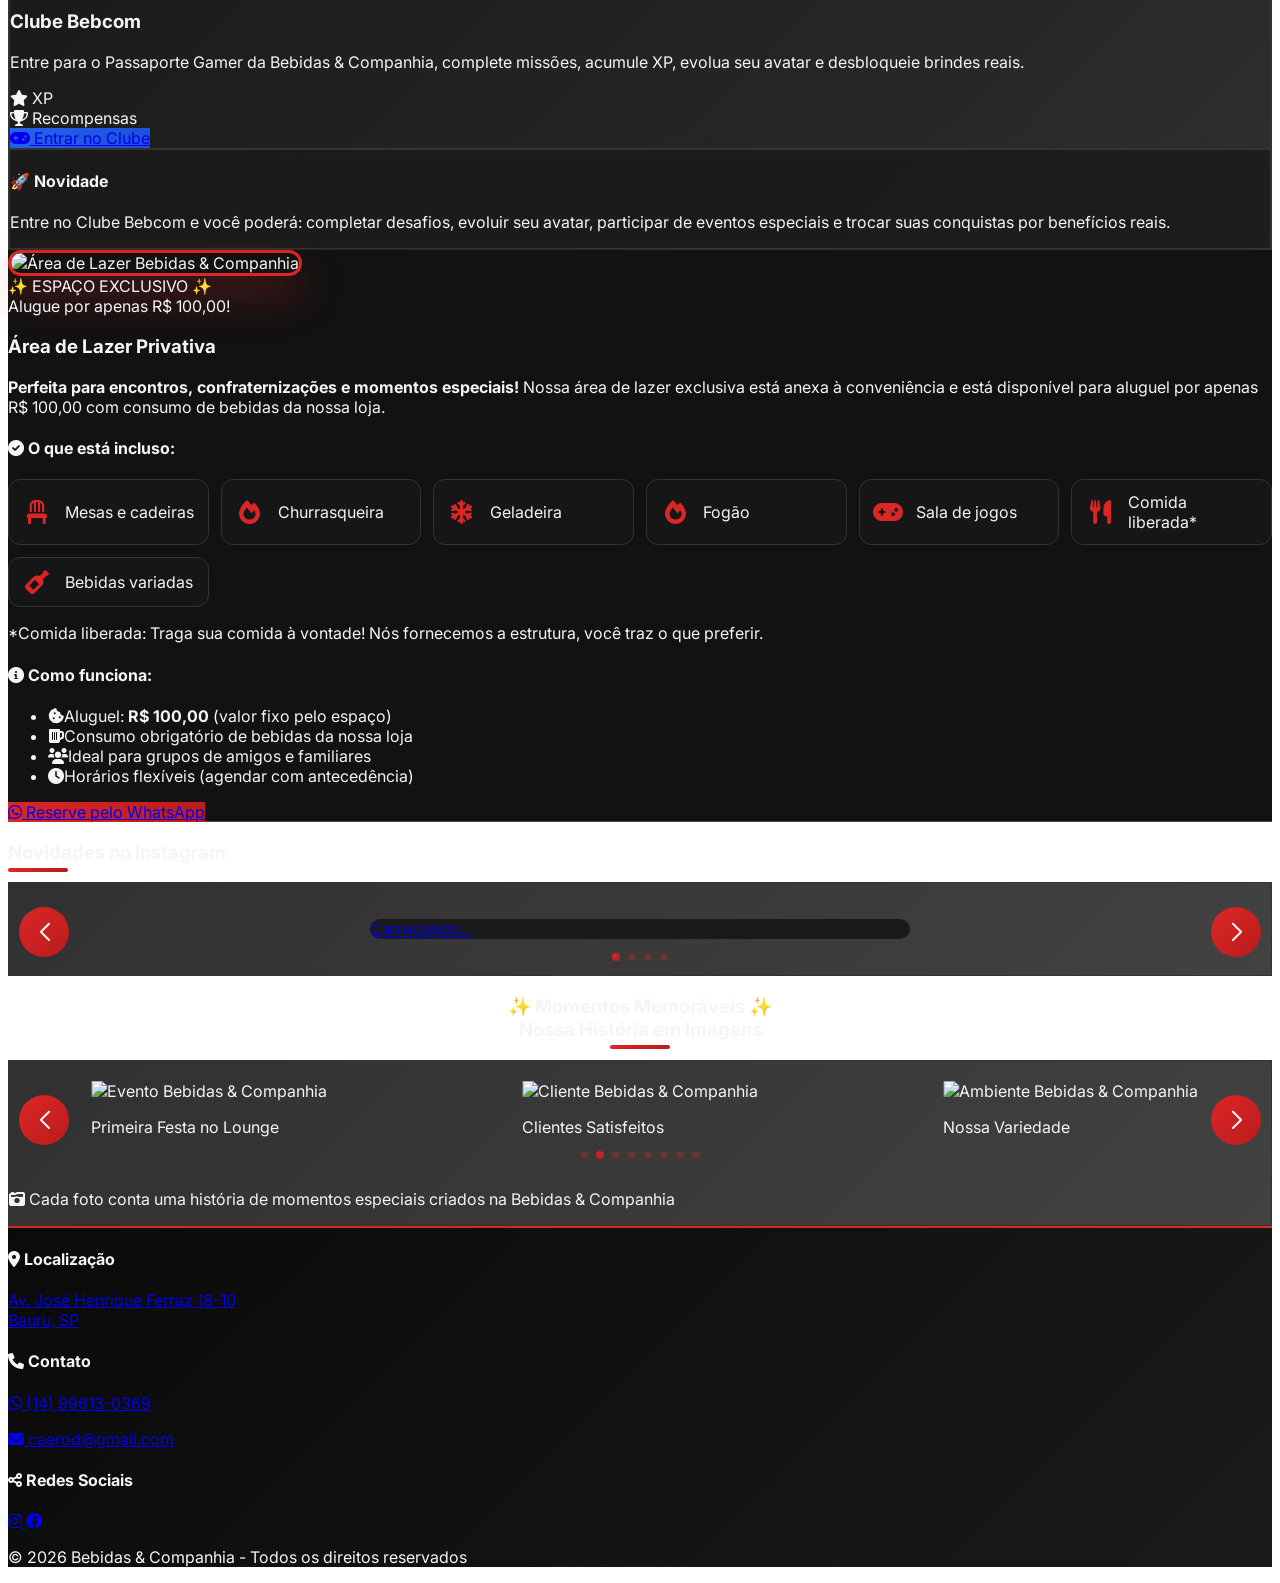
==== commit d3323fa5: "novidade" ====
--- a/index.html
+++ b/index.html
@@ -716,6 +716,69 @@
         font-size: 14px;
       }
     }
+
+
+    /* Orientação de instalação exclusiva do Safari no iPhone */
+    .ios-install-tip {
+      display: none;
+      position: fixed;
+      left: 14px;
+      right: 14px;
+      bottom: calc(158px + env(safe-area-inset-bottom, 0px));
+      max-width: 390px;
+      margin: 0 auto;
+      z-index: 950;
+      background: #181818;
+      color: #fff;
+      border: 1px solid rgba(255,255,255,.18);
+      border-top: 3px solid #dc2626;
+      border-radius: 16px;
+      padding: 18px 42px 16px 18px;
+      box-shadow: 0 12px 38px rgba(0,0,0,.65);
+      font-size: 14px;
+      line-height: 1.5;
+    }
+    .ios-install-tip.is-visible { display: block; }
+    .ios-install-tip strong { display: block; font-size: 16px; margin-bottom: 6px; }
+    .ios-install-tip p { margin: 6px 0; }
+    .ios-install-tip .ios-tip-close {
+      position: absolute; top: 7px; right: 7px;
+      width: 36px; height: 36px; border: 0;
+      border-radius: 50%; background: transparent;
+      color: #ddd; font-size: 23px; cursor: pointer;
+    }
+    @media (max-height: 640px) {
+      .ios-install-tip { bottom: calc(90px + env(safe-area-inset-bottom, 0px)); max-height: 55vh; overflow-y: auto; }
+    }
+
+    /* ACESSO RÁPIDO AO CLUBE BEBCOM — mobile */
+    .clube-fab {
+      position: fixed;
+      right: 16px;
+      bottom: calc(88px + env(safe-area-inset-bottom, 0px));
+      z-index: 900; /* abaixo do menu lateral (1000) */
+      display: inline-flex;
+      align-items: center;
+      justify-content: center;
+      gap: 9px;
+      padding: 13px 17px;
+      min-height: 52px;
+      color: #fff;
+      background: linear-gradient(135deg, #dc2626, #a81717);
+      border: 1px solid rgba(255,255,255,.22);
+      border-radius: 999px;
+      box-shadow: 0 6px 22px rgba(0,0,0,.55), 0 3px 12px rgba(220,38,38,.35);
+      font-size: 14px;
+      font-weight: 800;
+      text-decoration: none;
+      line-height: 1.1;
+      -webkit-tap-highlight-color: transparent;
+    }
+    .clube-fab:hover, .clube-fab:focus-visible { background: #b91c1c; color: #fff; }
+    .clube-fab:focus-visible { outline: 3px solid #fff; outline-offset: 3px; }
+    .clube-fab i { font-size: 20px; }
+    @media (min-width: 769px) { .clube-fab { display: none; } }
+    @media (max-width: 360px) { .clube-fab { right: 10px; padding: 12px 14px; font-size: 13px; } }
   </style>
 </head>
 <body class="dark-bg">
@@ -724,6 +787,20 @@
     <i class="fas fa-download"></i>
     Instalar App
   </button>
+
+  <!-- Atalho permanente para clientes acessarem o Clube sem rolar a página -->
+  <a class="clube-fab" href="/clube/" aria-label="Entrar no Clube Bebcom">
+    <i class="fas fa-gamepad" aria-hidden="true"></i><span>Clube Bebcom</span>
+  </a>
+
+  <!-- Aviso discreto de instalação para Safari no iPhone -->
+  <aside id="iosInstallTip" class="ios-install-tip" aria-label="Como instalar o Beb&Com no iPhone" aria-hidden="true">
+    <button type="button" class="ios-tip-close" id="iosInstallTipClose" aria-label="Fechar orientação">&times;</button>
+    <strong>📱 Instale o Beb&Com no iPhone</strong>
+    <p>Tenha nossa loja sempre à mão, como um aplicativo!</p>
+    <p>1. Toque em <b>Compartilhar</b> <i class="fas fa-share-square" aria-hidden="true"></i> no Safari.</p>
+    <p>2. Selecione <b>Adicionar à Tela de Início</b> e confirme.</p>
+  </aside>
 
   <!-- Header -->
   <header class="header-gradient text-white shadow-2xl relative z-10">
@@ -780,6 +857,10 @@
       </button>
     </div>
     <div class="mobile-menu-content">
+      <a href="/clube/" class="mobile-menu-item external-link" aria-label="Entrar no Clube Bebcom">
+        <i class="fas fa-gamepad" aria-hidden="true"></i>
+        <span><strong>Clube Bebcom</strong></span>
+      </a>
       <a href="https://www.instagram.com/bebcombauru" class="mobile-menu-item" target="_blank">
         <i class="fab fa-instagram"></i>
         <span>Instagram</span>
@@ -1035,9 +1116,9 @@
 
             </div>
 
-            <a
-              href="/clube.html"
-              class="btn-secondary w-full py-4 rounded-full text-white font-bold text-lg flex justify-center items-center gap-3 btn-tactile">
+           <a
+             href="/clube/"
+             class="btn-secondary w-full py-4 rounded-full text-white font-bold text-lg flex justify-center items-center gap-3 btn-tactile">
 
               <i class="fas fa-gamepad"></i>
 
@@ -1061,8 +1142,8 @@
 
           <p class="text-gray-300">
 
-            O Clube Bebcom está apenas começando.
-            Em breve você poderá colecionar itens,
+            Entre no Clube Bebcom
+            e você poderá:
             completar desafios,
             evoluir seu avatar,
             participar de eventos especiais
@@ -1398,6 +1479,29 @@
       }
     });
 
+    // Orientação apenas para Safari no iPhone, fora do modo aplicativo.
+    (function initIosInstallTip() {
+      const ua = navigator.userAgent;
+      const isIphone = /iPhone/i.test(ua);
+      const isSafari = /Safari/i.test(ua) && !/CriOS|FxiOS|EdgiOS|OPiOS/i.test(ua);
+      const installedMode = window.navigator.standalone === true ||
+        window.matchMedia('(display-mode: standalone)').matches;
+      const tip = document.getElementById('iosInstallTip');
+      const close = document.getElementById('iosInstallTipClose');
+      const key = 'bebcom_ios_install_tip_dismissed_v1';
+      let dismissed = false;
+      try { dismissed = localStorage.getItem(key) === '1'; } catch (e) { /* armazenamento indisponível */ }
+      if (isIphone && isSafari && !installedMode && !dismissed && tip) {
+        tip.classList.add('is-visible');
+        tip.setAttribute('aria-hidden', 'false');
+      }
+      if (close && tip) close.addEventListener('click', function() {
+        tip.classList.remove('is-visible');
+        tip.setAttribute('aria-hidden', 'true');
+        try { localStorage.setItem(key, '1'); } catch (e) { /* armazenamento indisponível */ }
+      });
+    })();
+
     // PWA Installation
     let deferredPrompt;
     const installButton = document.getElementById('installButton');
@@ -1477,5 +1581,3 @@
 </html>
 
 
-
-
